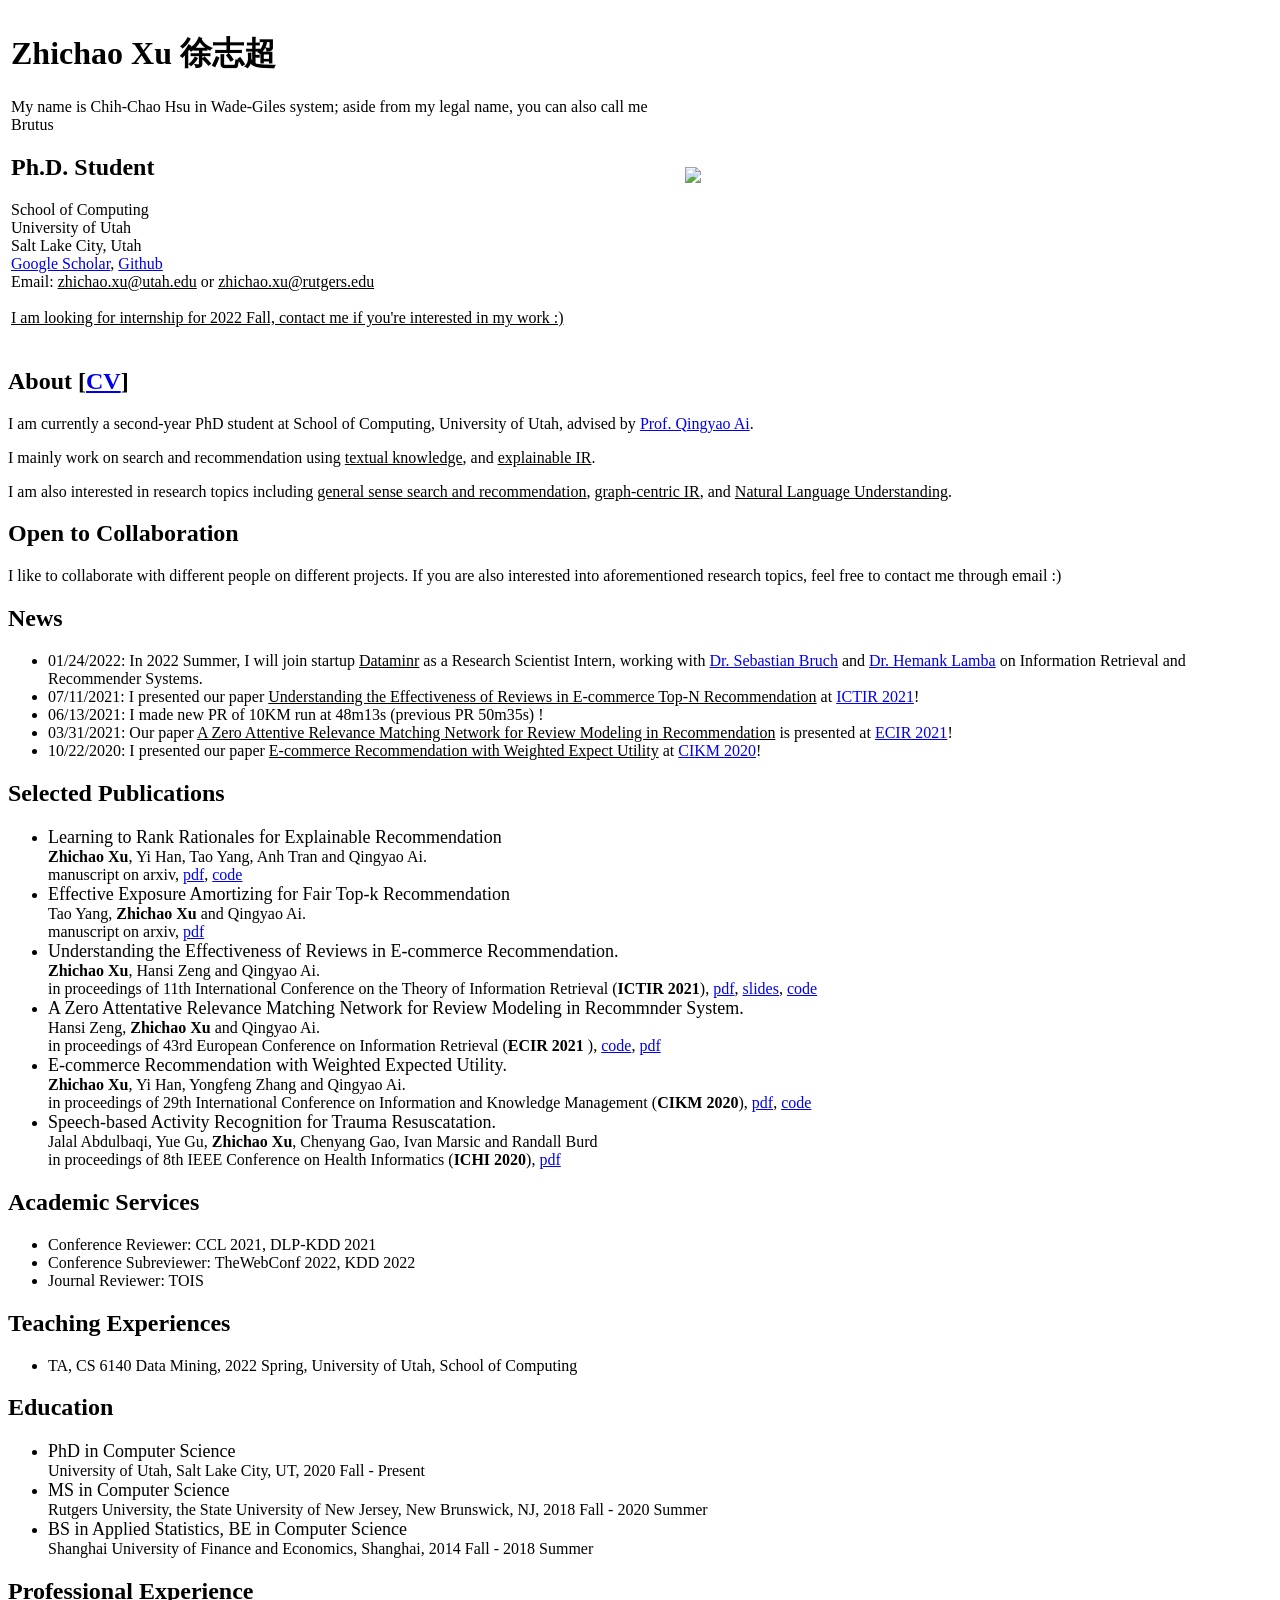
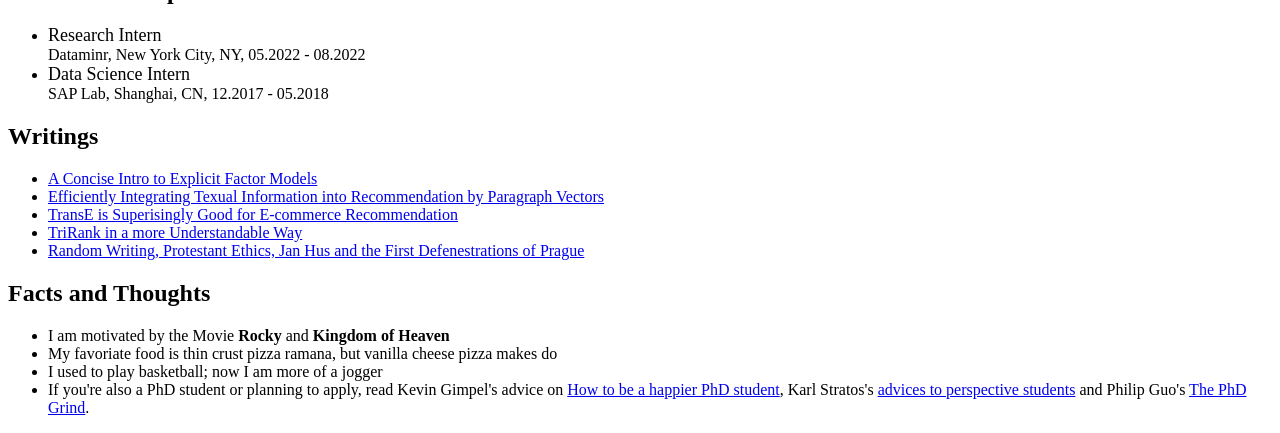
==== index.html @ b38c6ea8 "Merge branch 'zhichaoxu-utah:main' into main" ====
<!DOCTYPE html PUBLIC "-//W3C//DTD XHTML 1.1//EN"
  "http://www.w3.org/TR/xhtml11/DTD/xhtml11.dtd">
<html xmlns="http://www.w3.org/1999/xhtml" xml:lang="en">
<head>
<link rel="shortcut icon" href="myIcon.ico">
<meta http-equiv="Content-Type" content="text/html;charset=utf-8" />

<link rel="stylesheet" href="jemdoc.css" type="text/css">
<title>Zhichao Xu, University of Utah</title>
<script>
  (function(i,s,o,g,r,a,m){i['GoogleAnalyticsObject']=r;i[r]=i[r]||function(){
  (i[r].q=i[r].q||[]).push(arguments)},i[r].l=1*new Date();a=s.createElement(o),
  m=s.getElementsByTagName(o)[0];a.async=1;a.src=g;m.parentNode.insertBefore(a,m)
  })(window,document,'script','https://www.google-analytics.com/analytics.js','ga');

  ga('create', 'UA-87320911-1', 'auto');
  ga('send', 'pageview');

</script>
</head>
<body>

<table>
	<tbody>
		<tr>
			<td width="670", height="240">
				<div id="toptitle">					
					<h1>Zhichao Xu 徐志超</h1>
					<p>My name is Chih-Chao Hsu in Wade-Giles system; aside from my legal name, you can also call me Brutus</p>
				</div>
				
				<h2>Ph.D. Student</h2>
				<p>
					School of Computing 
					<br>
					University of Utah 
					<br>
					Salt Lake City, Utah
					<br>
					<a href="https://scholar.google.com/citations?hl=en&user=LmLtV_kAAAAJ&view_op=list_works&authuser=1&sortby=pubdate">Google Scholar</a>,
					<a href="https://github.com/zhichaoxu-shufe">Github</a>
					<br>
					Email: <u>zhichao.xu@utah.edu</u> or <u>zhichao.xu@rutgers.edu</u>
					<br>
					<br>
					<u>I am looking for internship for 2022 Fall, contact me if you're interested in my work :)</u>
				</p>
			</td>
			<td>
			<img src="images/Rocky.png" border="0" height="240">
			</td>
		</tr>
	<tr>
	</tr>
	</tbody>
</table>

<h2>About [<a href="zhichao_xu_cv_homepage.pdf">CV</a>]</h2>
<p> 
	I am currently a second-year PhD student at School of Computing, University of Utah, advised by <a href="http://ir.aiqingyao.org/home">Prof. Qingyao Ai</a>.
</p>
<p>
	I mainly work on search and recommendation using <u>textual knowledge</u>, and <u>explainable IR</u>.	
</p>
<p>
	I am also interested in research topics including <u>general sense search and recommendation</u>, <u>graph-centric IR</u>, and <u>Natural Language Understanding</u>.
</p>

<h2> Open to Collaboration </h2> 
<p> 
	I like to collaborate with different people on different projects. If you are also interested into aforementioned research topics, feel free to contact me through email :)
</p>

	
<h2> News </h2> 
<ul>
	<li> 01/24/2022: In 2022 Summer, I will join startup <u>Dataminr</u> as a Research Scientist Intern, working with <a href="https://scholar.google.com/citations?hl=en&user=aAWYKCcAAAAJ&view_op=list_works&sortby=pubdate">Dr. Sebastian Bruch</a> and <a href="https://scholar.google.com/citations?user=nuW3M98AAAAJ&hl=en">Dr. Hemank Lamba</a> on Information Retrieval and Recommender Systems.
	</li>
	<li> 07/11/2021: I presented our paper <u>Understanding the Effectiveness of Reviews in E-commerce Top-N Recommendation</u> at <a href="https://ictir2021.org/">ICTIR 2021</a>!
	</li>
	<li> 06/13/2021: I made new PR of 10KM run at 48m13s (previous PR 50m35s) !
	</li>
	<li> 03/31/2021: Our paper <u>A Zero Attentive Relevance Matching Network for Review Modeling in Recommendation</u> is presented at <a href="https://www.ecir2021.eu/">ECIR 2021</a>!
	</li>
	<li> 10/22/2020: I presented our paper <u>E-commerce Recommendation with Weighted Expect Utility</u> at <a href="https://cikm2020.org/">CIKM 2020</a>!
	</li>
</ul>

<h2> Selected Publications </h2> 
<ul>
	
	<li> <font face = "Georgia" size = "+1">Learning to Rank Rationales for Explainable Recommendation</font><br>

		<b>Zhichao Xu</b>, Yi Han, Tao Yang, Anh Tran and Qingyao Ai.<br>
		manuscript on arxiv,

		<a href="https://arxiv.org/pdf/2206.05368">pdf</a>, <a href="https://github.com/zhichaoxu-shufe/Semantic-Enhanced-BPER">code</a>
	</li>
	<li> <font face = "Georgia" size = "+1">Effective Exposure Amortizing for Fair Top-k Recommendation</font><br>

		Tao Yang, <b>Zhichao Xu</b> and Qingyao Ai.<br>
		manuscript on arxiv,

		<a href="https://arxiv.org/pdf/2204.03046">pdf</a>
	</li>
	<li> <font face = "Georgia" size = "+1">Understanding the Effectiveness of Reviews in E-commerce Recommendation.</font><br>

		<b>Zhichao Xu</b>, Hansi Zeng and Qingyao Ai.<br>
		in proceedings of 11th International Conference on the Theory of Information Retrieval (<b>ICTIR 2021</b>),

		<a href="https://arxiv.org/abs/2106.09665">pdf</a>,
		<a href="https://drive.google.com/file/d/1ozl6zHEdwwZziS7ttX9AENeKAaf14ACF/view?usp=sharing">slides</a>,
		<a href="https://github.com/zhichaoxu-shufe/understanding-reviews">code</a>
	</li>
	<li> <font face = "Georgia" size = "+1">A Zero Attentative Relevance Matching Network for Review Modeling in Recommnder System. </font><br>

		Hansi Zeng, <b>Zhichao Xu</b> and Qingyao Ai. <br>
		in proceedings of 43rd European Conference on Information Retrieval (<b>ECIR 2021 </b>),

		<a href="https://github.com/HansiZeng/ZARM">code</a>,
		<a href="https://arxiv.org/abs/2101.06387">pdf</a>
	</li>
	<li> <font face = "Georgia" size = "+1">E-commerce Recommendation with Weighted Expected Utility. </font><br>

		<b>Zhichao Xu</b>, Yi Han, Yongfeng Zhang and Qingyao Ai. <br>
		in proceedings of 29th International Conference on Information and Knowledge Management (<b>CIKM 2020</b>),

		<a href="https://dl.acm.org/doi/abs/10.1145/3340531.3411993">pdf</a>,
		<a href="https://github.com/zhichaoxu-shufe/E-commerce-Rec-with-WEU">code</a>
	</li>
	<li> <font face = "Georgia" size = "+1">Speech-based Activity Recognition for Trauma Resuscatation.</font><br>

		Jalal Abdulbaqi, Yue Gu, <b>Zhichao Xu</b>, Chenyang Gao, Ivan Marsic and Randall Burd<br>
		in proceedings of 8th IEEE Conference on Health Informatics (<b>ICHI 2020</b>),

		<a href="https://ieeexplore.ieee.org/abstract/document/9374372">pdf</a>
	</li>
</ul>
	
<h2> Academic Services </h2>
<ul>
	<li> Conference Reviewer: CCL 2021, DLP-KDD 2021
	</li>
	<li> Conference Subreviewer: TheWebConf 2022, KDD 2022
	</li>
	<li> Journal Reviewer: TOIS
	</li>
</ul>
	
<h2> Teaching Experiences </h2>
<ul>
	<li> TA, CS 6140 Data Mining, 2022 Spring, University of Utah, School of Computing
	</li>
</ul>


<h2> Education </h2>
<ul>
	<li> <font face="Georgia" size="+1">PhD in Computer Science</font><br> 
		University of Utah, Salt Lake City, UT, 2020 Fall - Present
	</li>
	<li> <font face="Georgia" size="+1">MS in Computer Science</font><br>
		Rutgers University, the State University of New Jersey, New Brunswick, NJ, 2018 Fall - 2020 Summer
	</li>
	<li> <font face="Georgia" size="+1">BS in Applied Statistics, BE in Computer Science</font><br>
		Shanghai University of Finance and Economics, Shanghai, 2014 Fall - 2018 Summer
	</li>
</ul>

<h2> Professional Experience </h2>
<ul>
	<li> <font face="Georgia" size="+1">Research Intern</font><br> 
		Dataminr, New York City, NY, 05.2022 - 08.2022
	</li>
	<li> <font face="Georgia" size="+1">Data Science Intern</font><br>
		SAP Lab, Shanghai, CN, 12.2017 - 05.2018
	</li>
</ul>
	
<h2> Writings </h2>
<ul>
	<li> <a href="https://drive.google.com/file/d/16vuwj6nqhdZL_20WUq_kqKdzdZYjsht3/view?usp=sharing">A Concise Intro to Explicit Factor Models</a>
	</li>
	<li> <a href="https://drive.google.com/file/d/1DrS0gajN26NDdY1848lvbG5WqQ-GRHMM/view?usp=sharing">Efficiently Integrating Texual Information into Recommendation by Paragraph Vectors</a>
	</li>
	<li> <a href="https://drive.google.com/file/d/1PBr1qONUiPK_YTCZgQYl-dJdDLxAdyII/view?usp=sharing">TransE is Superisingly Good for E-commerce Recommendation</a>
	</li>
	<li> <a href="https://drive.google.com/file/d/1na8M5XKB8Eqh3_lWRy3IFYZZqIx6TCVs/view?usp=sharing">TriRank in a more Understandable Way</a>
	</li>
	<li> <a href="https://drive.google.com/file/d/1eMzhZ8K7l2jRC_zYJu3dSK6OIHD3osiO/view?usp=sharing">Random Writing, Protestant Ethics, Jan Hus and the First Defenestrations of Prague</a>
	</li>
</ul>

<h2> Facts and Thoughts </h2>
<ul>
	<li> I am motivated by the Movie <b>Rocky</b> and <b>Kingdom of Heaven</b>
	</li>
	<li> My favoriate food is thin crust pizza ramana, but vanilla cheese pizza makes do
	</li>
	<li> I used to play basketball; now I am more of a jogger
	</li>
	<li> If you're also a PhD student or planning to apply, read Kevin Gimpel's advice on <a href="https://home.ttic.edu/~kgimpel/etc/phd-advice.pdf">How to be a happier PhD student</a>, Karl Stratos's <a href="http://karlstratos.com/#student">advices to perspective students</a> and Philip Guo's <a href="https://www.scholat.com/teamwork/teamworkdownloadscholar.html?id=4924&teamId=1158">The PhD Grind</a>.
</ul>


<p><center>
	<div id="clustrmaps-widget" style="width:30%">
		<script type="text/javascript" id="clustrmaps" src="//clustrmaps.com/map_v2.js?d=2pfFYFQyuD56AVtvFpUzIDqj9STNfO0JtDQ7USXqIRo&cl=ffffff&w=a"></script>

</div>  

<div id="footer">
	<div id="footer-text"></div>
</div>

</center></p>
</body></html>
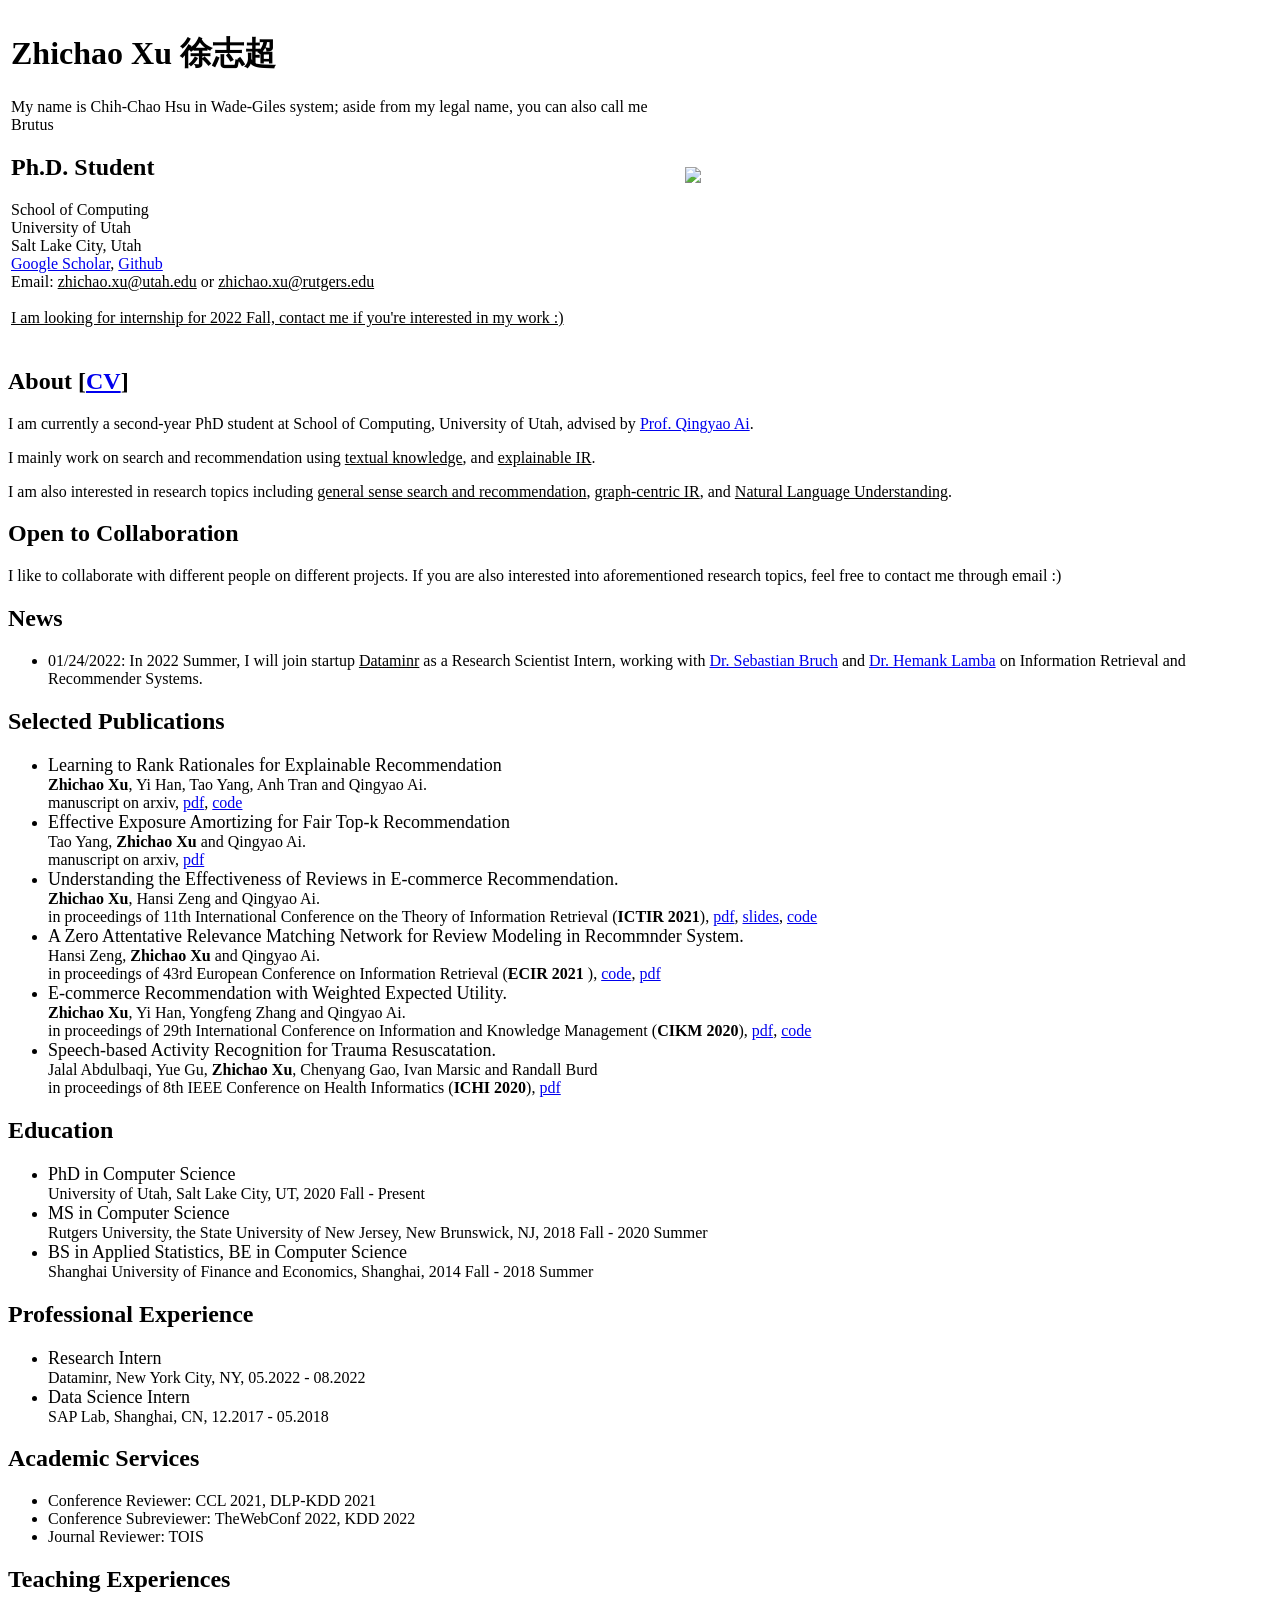
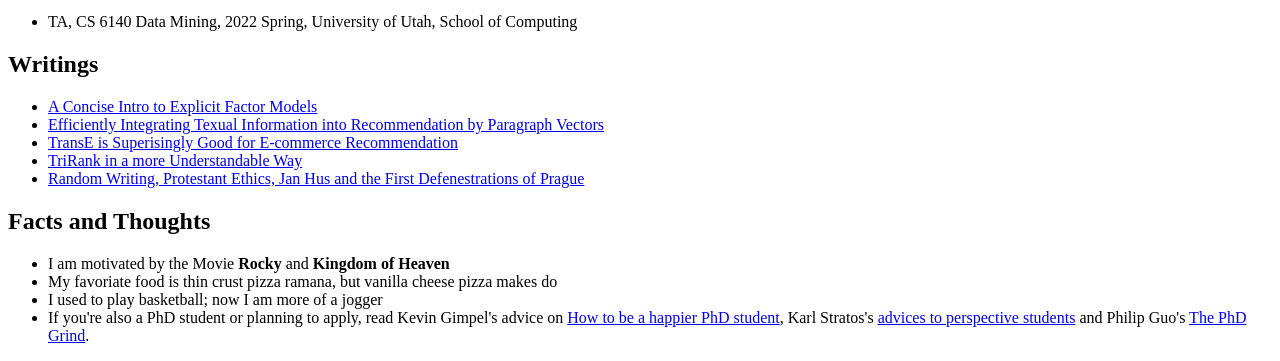
==== commit 7fde8a8b: "Merge branch 'zhichaoxu-utah:main' into main" ====
--- a/index.html
+++ b/index.html
@@ -76,14 +76,16 @@
 <ul>
 	<li> 01/24/2022: In 2022 Summer, I will join startup <u>Dataminr</u> as a Research Scientist Intern, working with <a href="https://scholar.google.com/citations?hl=en&user=aAWYKCcAAAAJ&view_op=list_works&sortby=pubdate">Dr. Sebastian Bruch</a> and <a href="https://scholar.google.com/citations?user=nuW3M98AAAAJ&hl=en">Dr. Hemank Lamba</a> on Information Retrieval and Recommender Systems.
 	</li>
-	<li> 07/11/2021: I presented our paper <u>Understanding the Effectiveness of Reviews in E-commerce Top-N Recommendation</u> at <a href="https://ictir2021.org/">ICTIR 2021</a>!
+
+<!-- 	<li> 07/11/2021: I presented our paper <u>Understanding the Effectiveness of Reviews in E-commerce Top-N Recommendation</u> at <a href="https://ictir2021.org/">ICTIR 2021</a>!
 	</li>
 	<li> 06/13/2021: I made new PR of 10KM run at 48m13s (previous PR 50m35s) !
 	</li>
 	<li> 03/31/2021: Our paper <u>A Zero Attentive Relevance Matching Network for Review Modeling in Recommendation</u> is presented at <a href="https://www.ecir2021.eu/">ECIR 2021</a>!
 	</li>
 	<li> 10/22/2020: I presented our paper <u>E-commerce Recommendation with Weighted Expect Utility</u> at <a href="https://cikm2020.org/">CIKM 2020</a>!
-	</li>
+	</li> -->
+
 </ul>
 
 <h2> Selected Publications </h2> 
@@ -136,23 +138,6 @@
 		<a href="https://ieeexplore.ieee.org/abstract/document/9374372">pdf</a>
 	</li>
 </ul>
-	
-<h2> Academic Services </h2>
-<ul>
-	<li> Conference Reviewer: CCL 2021, DLP-KDD 2021
-	</li>
-	<li> Conference Subreviewer: TheWebConf 2022, KDD 2022
-	</li>
-	<li> Journal Reviewer: TOIS
-	</li>
-</ul>
-	
-<h2> Teaching Experiences </h2>
-<ul>
-	<li> TA, CS 6140 Data Mining, 2022 Spring, University of Utah, School of Computing
-	</li>
-</ul>
-
 
 <h2> Education </h2>
 <ul>
@@ -174,6 +159,22 @@
 	</li>
 	<li> <font face="Georgia" size="+1">Data Science Intern</font><br>
 		SAP Lab, Shanghai, CN, 12.2017 - 05.2018
+	</li>
+</ul>
+	
+<h2> Academic Services </h2>
+<ul>
+	<li> Conference Reviewer: CCL 2021, DLP-KDD 2021
+	</li>
+	<li> Conference Subreviewer: TheWebConf 2022, KDD 2022
+	</li>
+	<li> Journal Reviewer: TOIS
+	</li>
+</ul>
+	
+<h2> Teaching Experiences </h2>
+<ul>
+	<li> TA, CS 6140 Data Mining, 2022 Spring, University of Utah, School of Computing
 	</li>
 </ul>
 	
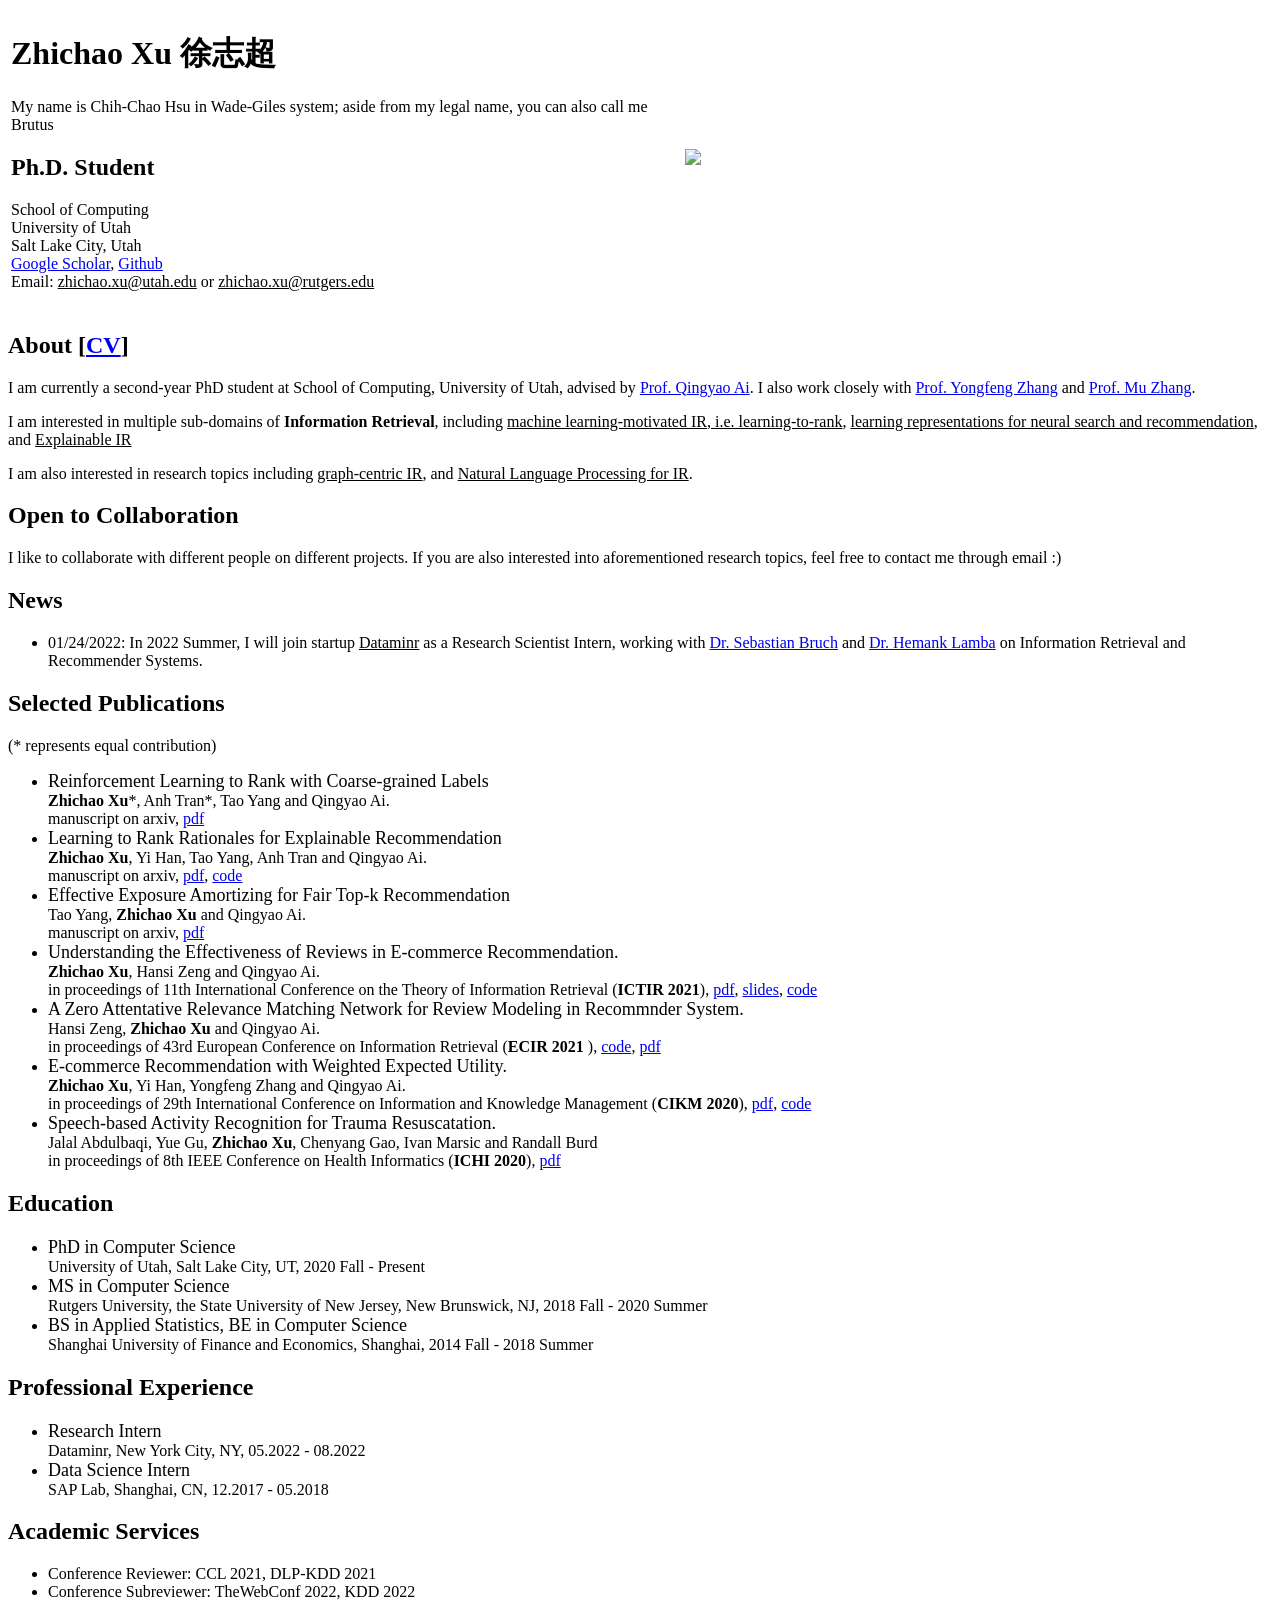
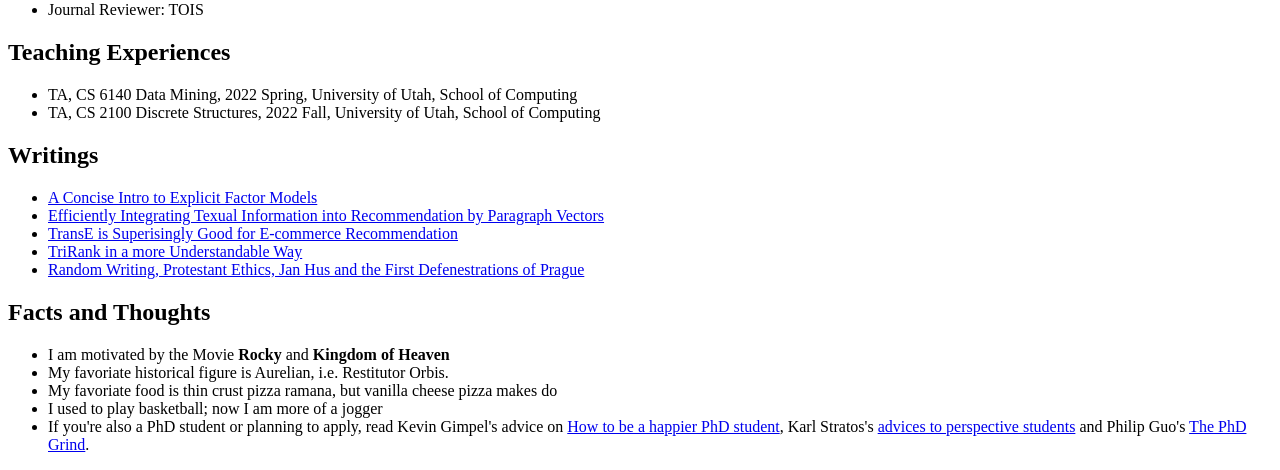
==== commit 1e852d5f: "Merge branch 'zhichaoxu-utah:main' into main" ====
--- a/index.html
+++ b/index.html
@@ -42,8 +42,10 @@
 					<br>
 					Email: <u>zhichao.xu@utah.edu</u> or <u>zhichao.xu@rutgers.edu</u>
 					<br>
+					<!--
 					<br>
 					<u>I am looking for internship for 2022 Fall, contact me if you're interested in my work :)</u>
+					-->
 				</p>
 			</td>
 			<td>
@@ -58,12 +60,15 @@
 <h2>About [<a href="zhichao_xu_cv_homepage.pdf">CV</a>]</h2>
 <p> 
 	I am currently a second-year PhD student at School of Computing, University of Utah, advised by <a href="http://ir.aiqingyao.org/home">Prof. Qingyao Ai</a>.
+	I also work closely with <a href="http://yongfeng.me/">Prof. Yongfeng Zhang</a> and <a href="https://sites.google.com/site/muzhang82/">Prof. Mu Zhang</a>.
+	<!-- <a href="https://www.anamarasovic.com/">Prof. Ana Marasović</a>
+	-->
 </p>
 <p>
-	I mainly work on search and recommendation using <u>textual knowledge</u>, and <u>explainable IR</u>.	
+	I am interested in multiple sub-domains of <b>Information Retrieval</b>, including <u>machine learning-motivated IR, i.e. learning-to-rank</u>, <u>learning representations for neural search and recommendation</u>, and <u>Explainable IR</u>	
 </p>
 <p>
-	I am also interested in research topics including <u>general sense search and recommendation</u>, <u>graph-centric IR</u>, and <u>Natural Language Understanding</u>.
+	I am also interested in research topics including <u>graph-centric IR</u>, and <u>Natural Language Processing for IR</u>.
 </p>
 
 <h2> Open to Collaboration </h2> 
@@ -89,20 +94,25 @@
 </ul>
 
 <h2> Selected Publications </h2> 
-<ul>
-	
+<p>(* represents equal contribution)</p>
+<ul>
+	<li> <font face = "Georgia" size = "+1">Reinforcement Learning to Rank with Coarse-grained Labels</font><br>
+
+		<b>Zhichao Xu</b>*, Anh Tran*, Tao Yang and Qingyao Ai.<br>
+		
+		manuscript on arxiv, 
+		<a href="https://arxiv.org/pdf/2208.07563.pdf">pdf</a>
+	</li>
 	<li> <font face = "Georgia" size = "+1">Learning to Rank Rationales for Explainable Recommendation</font><br>
 
 		<b>Zhichao Xu</b>, Yi Han, Tao Yang, Anh Tran and Qingyao Ai.<br>
 		manuscript on arxiv,
-
 		<a href="https://arxiv.org/pdf/2206.05368">pdf</a>, <a href="https://github.com/zhichaoxu-shufe/Semantic-Enhanced-BPER">code</a>
 	</li>
 	<li> <font face = "Georgia" size = "+1">Effective Exposure Amortizing for Fair Top-k Recommendation</font><br>
 
 		Tao Yang, <b>Zhichao Xu</b> and Qingyao Ai.<br>
 		manuscript on arxiv,
-
 		<a href="https://arxiv.org/pdf/2204.03046">pdf</a>
 	</li>
 	<li> <font face = "Georgia" size = "+1">Understanding the Effectiveness of Reviews in E-commerce Recommendation.</font><br>
@@ -176,6 +186,9 @@
 <ul>
 	<li> TA, CS 6140 Data Mining, 2022 Spring, University of Utah, School of Computing
 	</li>
+	<li> TA, CS 2100 Discrete Structures, 2022 Fall, University of Utah, School of Computing
+	</li>
+
 </ul>
 	
 <h2> Writings </h2>
@@ -195,6 +208,8 @@
 <h2> Facts and Thoughts </h2>
 <ul>
 	<li> I am motivated by the Movie <b>Rocky</b> and <b>Kingdom of Heaven</b>
+	</li>
+	<li> My favoriate historical figure is Aurelian, i.e. Restitutor Orbis.
 	</li>
 	<li> My favoriate food is thin crust pizza ramana, but vanilla cheese pizza makes do
 	</li>
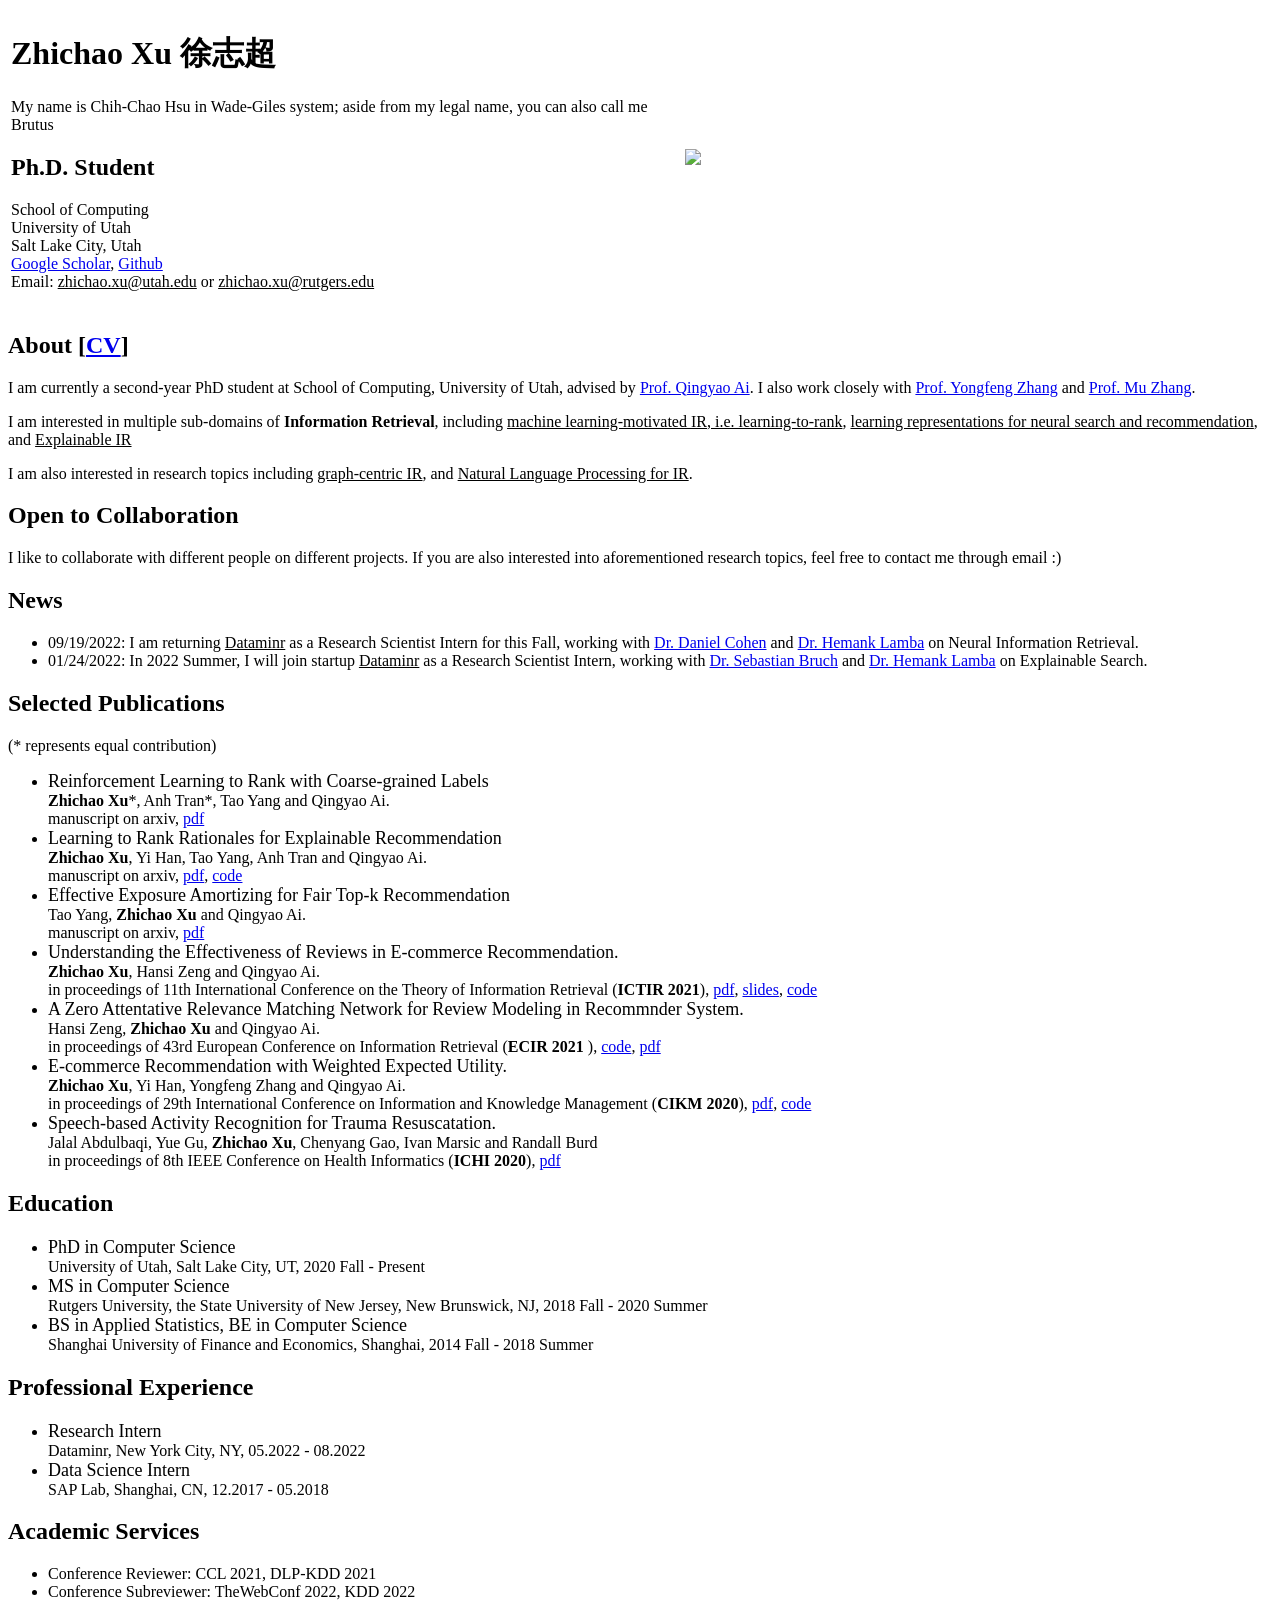
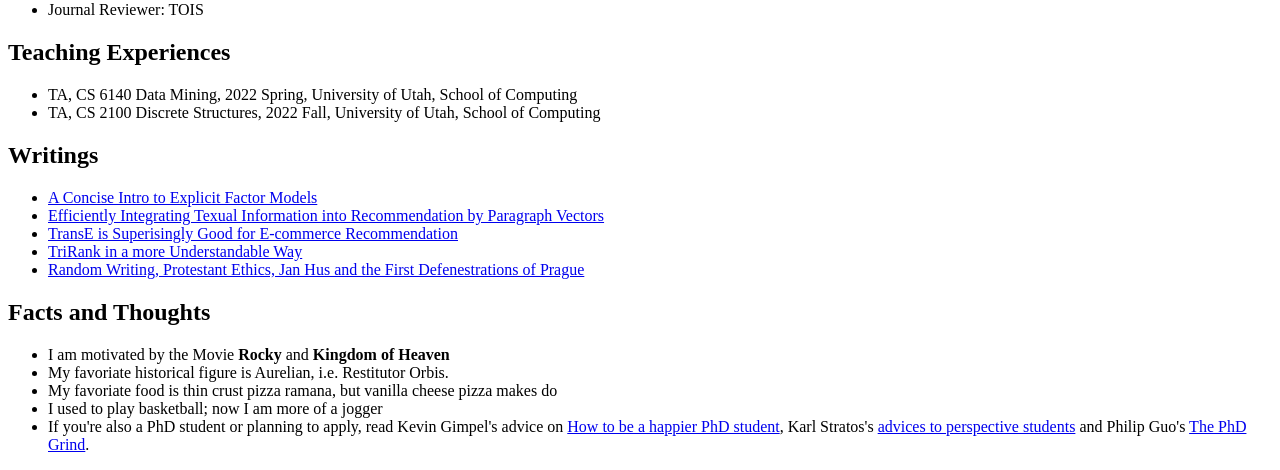
==== commit 006a1488: "Merge branch 'zhichaoxu-utah:main' into main" ====
--- a/index.html
+++ b/index.html
@@ -79,7 +79,9 @@
 	
 <h2> News </h2> 
 <ul>
-	<li> 01/24/2022: In 2022 Summer, I will join startup <u>Dataminr</u> as a Research Scientist Intern, working with <a href="https://scholar.google.com/citations?hl=en&user=aAWYKCcAAAAJ&view_op=list_works&sortby=pubdate">Dr. Sebastian Bruch</a> and <a href="https://scholar.google.com/citations?user=nuW3M98AAAAJ&hl=en">Dr. Hemank Lamba</a> on Information Retrieval and Recommender Systems.
+	<li> 09/19/2022: I am returning <u>Dataminr</u> as a Research Scientist Intern for this Fall, working with <a href="https://scholar.google.com/citations?hl=en&user=BGSFslUAAAAJ&view_op=list_works&sortby=pubdate">Dr. Daniel Cohen</a> and <a href="https://scholar.google.com/citations?user=nuW3M98AAAAJ&hl=en">Dr. Hemank Lamba</a> on Neural Information Retrieval.
+	</li>
+	<li> 01/24/2022: In 2022 Summer, I will join startup <u>Dataminr</u> as a Research Scientist Intern, working with <a href="https://scholar.google.com/citations?hl=en&user=aAWYKCcAAAAJ&view_op=list_works&sortby=pubdate">Dr. Sebastian Bruch</a> and <a href="https://scholar.google.com/citations?user=nuW3M98AAAAJ&hl=en">Dr. Hemank Lamba</a> on Explainable Search.
 	</li>
 
 <!-- 	<li> 07/11/2021: I presented our paper <u>Understanding the Effectiveness of Reviews in E-commerce Top-N Recommendation</u> at <a href="https://ictir2021.org/">ICTIR 2021</a>!
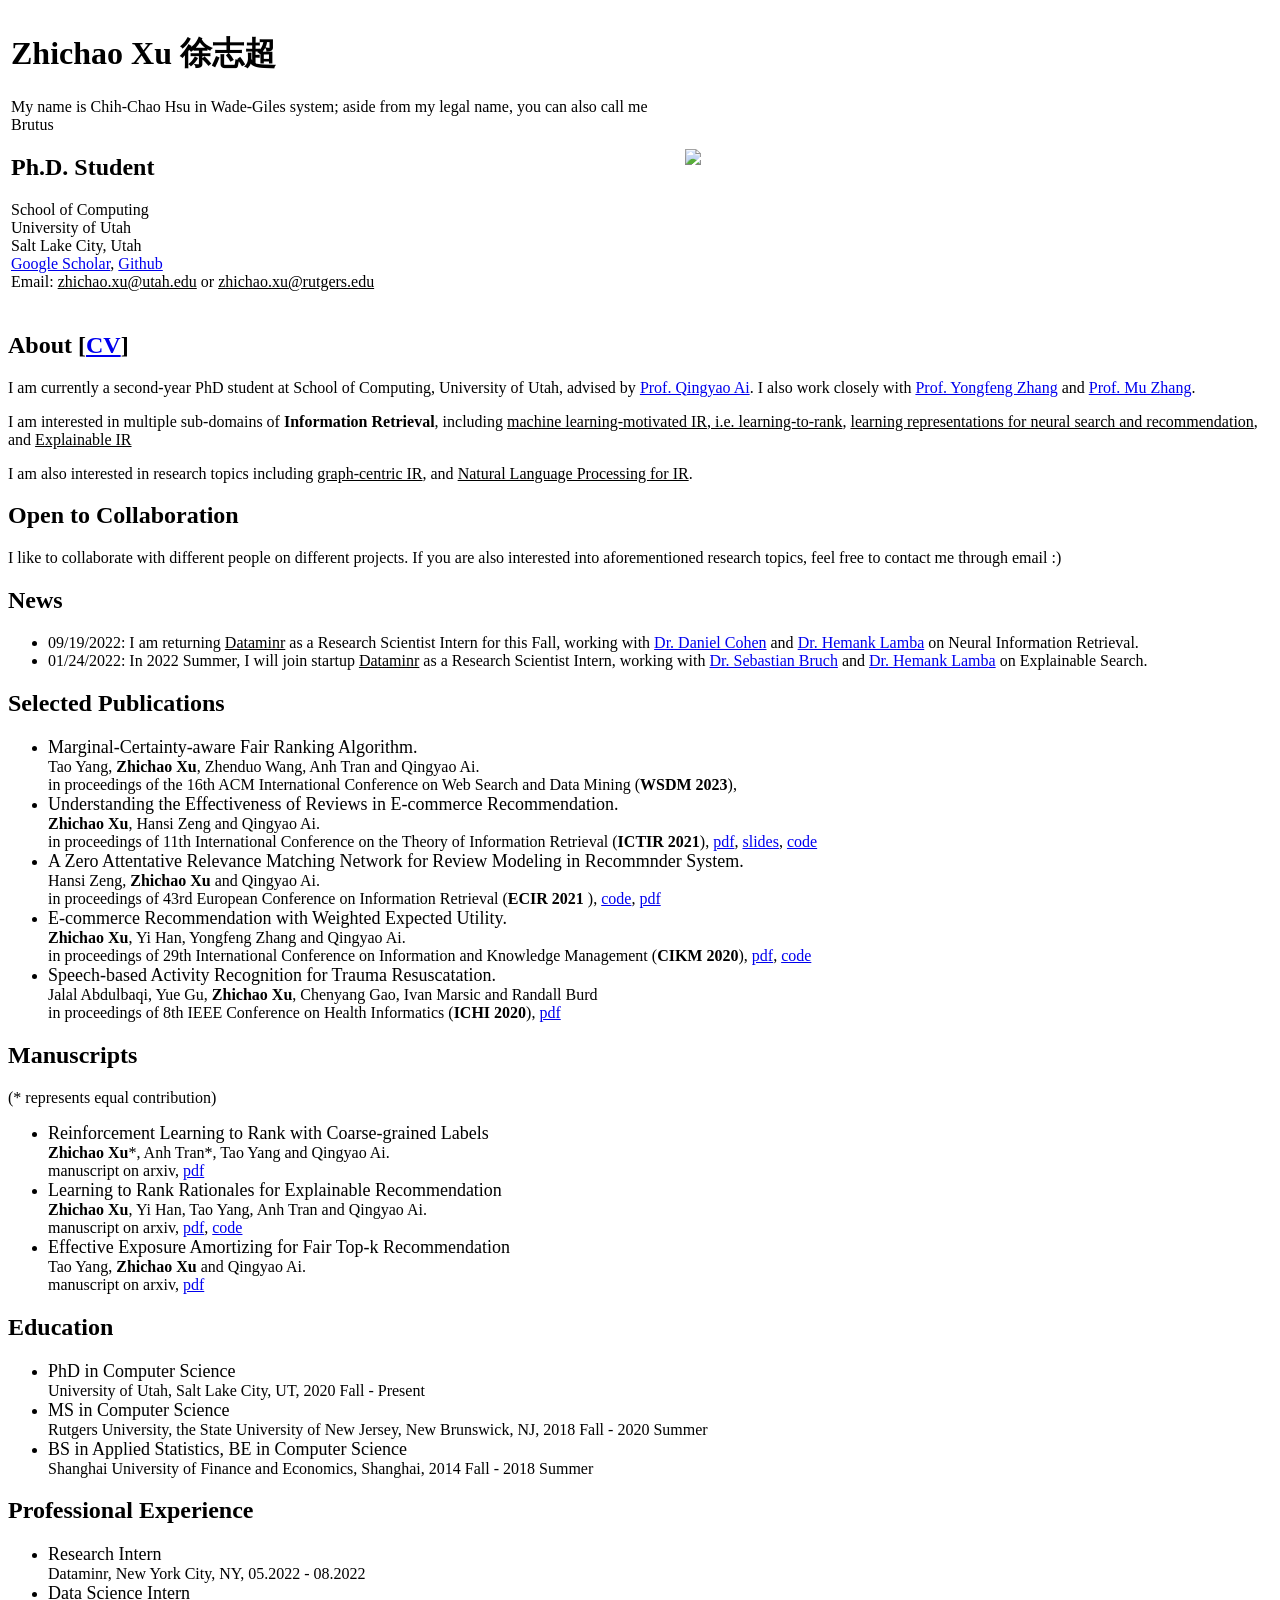
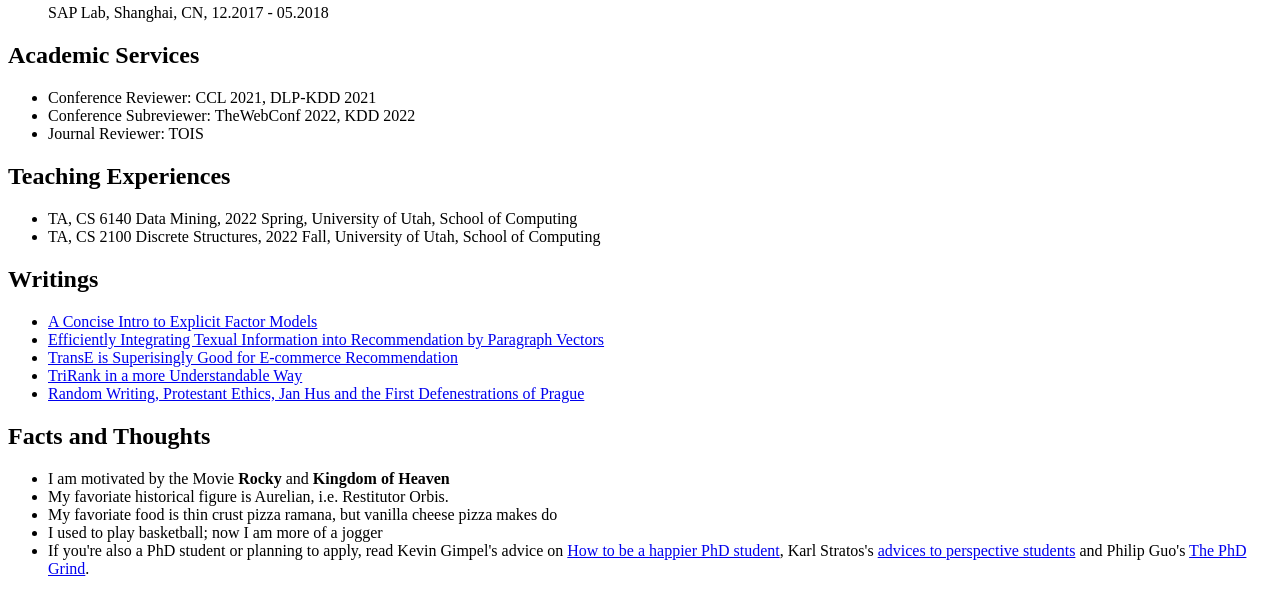
==== commit e6c03336: "Merge branch 'zhichaoxu-utah:main' into main" ====
--- a/index.html
+++ b/index.html
@@ -94,8 +94,51 @@
 	</li> -->
 
 </ul>
-
-<h2> Selected Publications </h2> 
+	
+<h2> Selected Publications </h2>
+<!-- <p>(* represents equal contribution)</p> -->
+<ul>
+	<li> <font face = "Georgia" size = "+1">Marginal-Certainty-aware Fair Ranking Algorithm.</font><br>
+
+		Tao Yang, <b>Zhichao Xu</b>, Zhenduo Wang, Anh Tran and Qingyao Ai.<br>
+		in proceedings of the 16th ACM International Conference on Web Search and Data Mining (<b>WSDM 2023</b>),
+
+	</li>
+	<li> <font face = "Georgia" size = "+1">Understanding the Effectiveness of Reviews in E-commerce Recommendation.</font><br>
+
+		<b>Zhichao Xu</b>, Hansi Zeng and Qingyao Ai.<br>
+		in proceedings of 11th International Conference on the Theory of Information Retrieval (<b>ICTIR 2021</b>),
+
+		<a href="https://arxiv.org/abs/2106.09665">pdf</a>,
+		<a href="https://drive.google.com/file/d/1ozl6zHEdwwZziS7ttX9AENeKAaf14ACF/view?usp=sharing">slides</a>,
+		<a href="https://github.com/zhichaoxu-shufe/understanding-reviews">code</a>
+	</li>
+	<li> <font face = "Georgia" size = "+1">A Zero Attentative Relevance Matching Network for Review Modeling in Recommnder System. </font><br>
+
+		Hansi Zeng, <b>Zhichao Xu</b> and Qingyao Ai. <br>
+		in proceedings of 43rd European Conference on Information Retrieval (<b>ECIR 2021 </b>),
+
+		<a href="https://github.com/HansiZeng/ZARM">code</a>,
+		<a href="https://arxiv.org/abs/2101.06387">pdf</a>
+	</li>
+	<li> <font face = "Georgia" size = "+1">E-commerce Recommendation with Weighted Expected Utility. </font><br>
+
+		<b>Zhichao Xu</b>, Yi Han, Yongfeng Zhang and Qingyao Ai. <br>
+		in proceedings of 29th International Conference on Information and Knowledge Management (<b>CIKM 2020</b>),
+
+		<a href="https://dl.acm.org/doi/abs/10.1145/3340531.3411993">pdf</a>,
+		<a href="https://github.com/zhichaoxu-shufe/E-commerce-Rec-with-WEU">code</a>
+	</li>
+	<li> <font face = "Georgia" size = "+1">Speech-based Activity Recognition for Trauma Resuscatation.</font><br>
+
+		Jalal Abdulbaqi, Yue Gu, <b>Zhichao Xu</b>, Chenyang Gao, Ivan Marsic and Randall Burd<br>
+		in proceedings of 8th IEEE Conference on Health Informatics (<b>ICHI 2020</b>),
+
+		<a href="https://ieeexplore.ieee.org/abstract/document/9374372">pdf</a>
+	</li>
+</ul>
+
+<h2> Manuscripts </h2> 
 <p>(* represents equal contribution)</p>
 <ul>
 	<li> <font face = "Georgia" size = "+1">Reinforcement Learning to Rank with Coarse-grained Labels</font><br>
@@ -117,39 +160,7 @@
 		manuscript on arxiv,
 		<a href="https://arxiv.org/pdf/2204.03046">pdf</a>
 	</li>
-	<li> <font face = "Georgia" size = "+1">Understanding the Effectiveness of Reviews in E-commerce Recommendation.</font><br>
-
-		<b>Zhichao Xu</b>, Hansi Zeng and Qingyao Ai.<br>
-		in proceedings of 11th International Conference on the Theory of Information Retrieval (<b>ICTIR 2021</b>),
-
-		<a href="https://arxiv.org/abs/2106.09665">pdf</a>,
-		<a href="https://drive.google.com/file/d/1ozl6zHEdwwZziS7ttX9AENeKAaf14ACF/view?usp=sharing">slides</a>,
-		<a href="https://github.com/zhichaoxu-shufe/understanding-reviews">code</a>
-	</li>
-	<li> <font face = "Georgia" size = "+1">A Zero Attentative Relevance Matching Network for Review Modeling in Recommnder System. </font><br>
-
-		Hansi Zeng, <b>Zhichao Xu</b> and Qingyao Ai. <br>
-		in proceedings of 43rd European Conference on Information Retrieval (<b>ECIR 2021 </b>),
-
-		<a href="https://github.com/HansiZeng/ZARM">code</a>,
-		<a href="https://arxiv.org/abs/2101.06387">pdf</a>
-	</li>
-	<li> <font face = "Georgia" size = "+1">E-commerce Recommendation with Weighted Expected Utility. </font><br>
-
-		<b>Zhichao Xu</b>, Yi Han, Yongfeng Zhang and Qingyao Ai. <br>
-		in proceedings of 29th International Conference on Information and Knowledge Management (<b>CIKM 2020</b>),
-
-		<a href="https://dl.acm.org/doi/abs/10.1145/3340531.3411993">pdf</a>,
-		<a href="https://github.com/zhichaoxu-shufe/E-commerce-Rec-with-WEU">code</a>
-	</li>
-	<li> <font face = "Georgia" size = "+1">Speech-based Activity Recognition for Trauma Resuscatation.</font><br>
-
-		Jalal Abdulbaqi, Yue Gu, <b>Zhichao Xu</b>, Chenyang Gao, Ivan Marsic and Randall Burd<br>
-		in proceedings of 8th IEEE Conference on Health Informatics (<b>ICHI 2020</b>),
-
-		<a href="https://ieeexplore.ieee.org/abstract/document/9374372">pdf</a>
-	</li>
-</ul>
+</ul>	
 
 <h2> Education </h2>
 <ul>
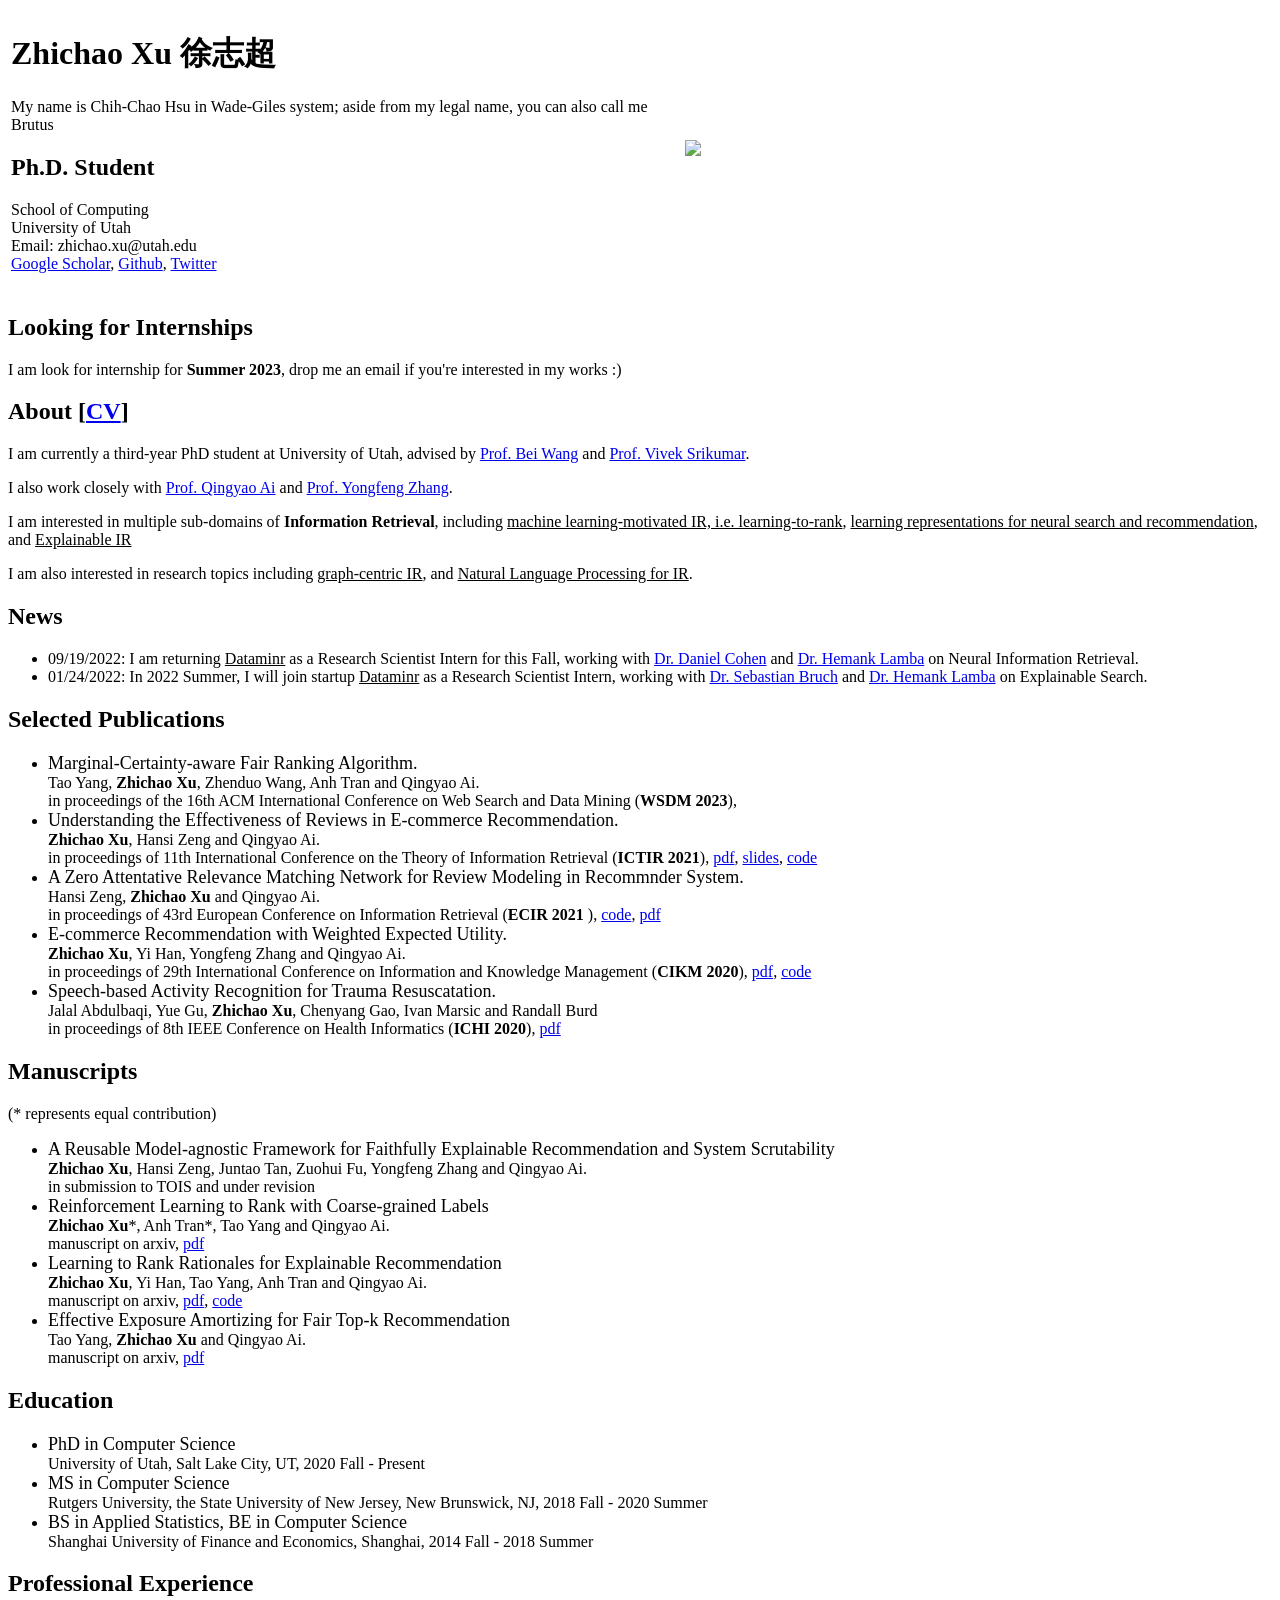
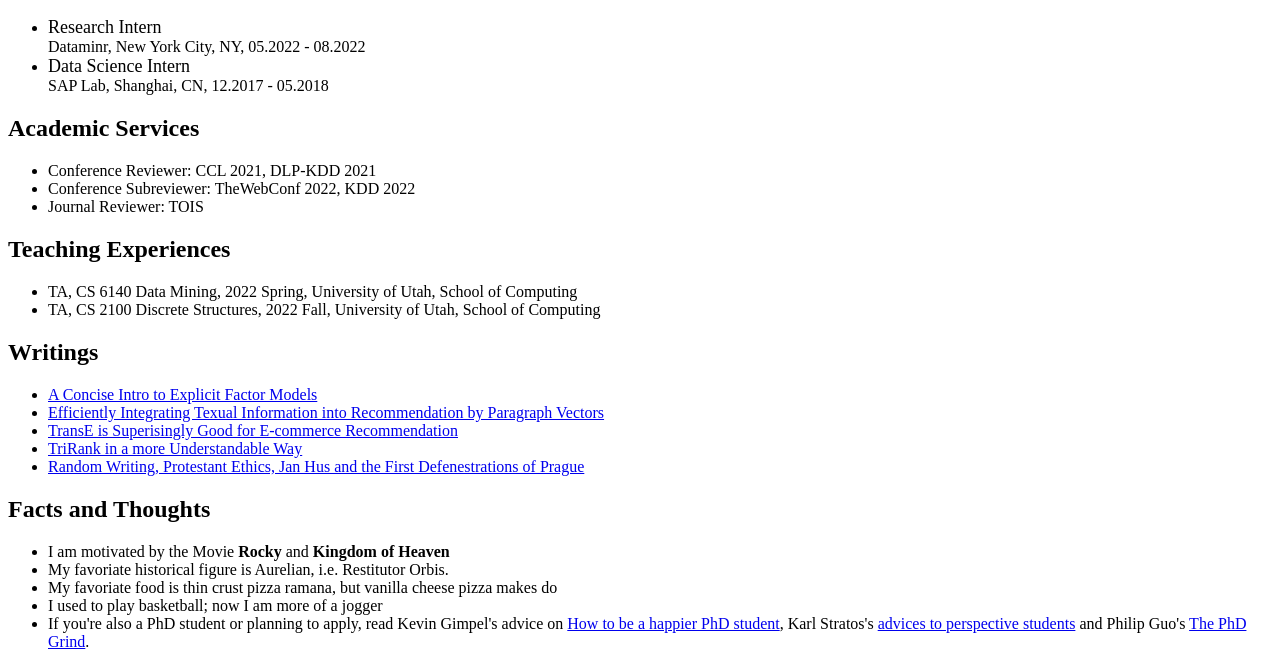
==== commit 71d2940d: "Merge branch 'zhichaoxu-utah:main' into main" ====
--- a/index.html
+++ b/index.html
@@ -35,17 +35,11 @@
 					<br>
 					University of Utah 
 					<br>
-					Salt Lake City, Utah
+					Email: zhichao.xu@utah.edu
 					<br>
 					<a href="https://scholar.google.com/citations?hl=en&user=LmLtV_kAAAAJ&view_op=list_works&authuser=1&sortby=pubdate">Google Scholar</a>,
-					<a href="https://github.com/zhichaoxu-shufe">Github</a>
-					<br>
-					Email: <u>zhichao.xu@utah.edu</u> or <u>zhichao.xu@rutgers.edu</u>
-					<br>
-					<!--
-					<br>
-					<u>I am looking for internship for 2022 Fall, contact me if you're interested in my work :)</u>
-					-->
+					<a href="https://github.com/zhichaoxu-shufe">Github</a>,
+					<a href="https://twitter.com/zhichao_xu_slc">Twitter</a>
 				</p>
 			</td>
 			<td>
@@ -57,12 +51,21 @@
 	</tbody>
 </table>
 
+<h2> Looking for Internships </h2> 
+<p> 
+	I am look for internship for <b>Summer 2023</b>, drop me an email if you're interested in my works :)
+</p>
+	
+	
 <h2>About [<a href="zhichao_xu_cv_homepage.pdf">CV</a>]</h2>
 <p> 
-	I am currently a second-year PhD student at School of Computing, University of Utah, advised by <a href="http://ir.aiqingyao.org/home">Prof. Qingyao Ai</a>.
-	I also work closely with <a href="http://yongfeng.me/">Prof. Yongfeng Zhang</a> and <a href="https://sites.google.com/site/muzhang82/">Prof. Mu Zhang</a>.
-	<!-- <a href="https://www.anamarasovic.com/">Prof. Ana Marasović</a>
-	-->
+	I am currently a third-year PhD student at University of Utah, advised by 
+	<a href="https://scholar.google.com/citations?user=Tt0eBesAAAAJ&hl=en">Prof. Bei Wang</a> 
+	and <a href="https://scholar.google.com/citations?user=TsTUfOIAAAAJ&hl=en">Prof. Vivek Srikumar</a>.
+</p>
+<p>
+	I also work closely with <a href="http://ir.aiqingyao.org/home">Prof. Qingyao Ai</a> and
+	<a href="http://yongfeng.me/">Prof. Yongfeng Zhang</a>.
 </p>
 <p>
 	I am interested in multiple sub-domains of <b>Information Retrieval</b>, including <u>machine learning-motivated IR, i.e. learning-to-rank</u>, <u>learning representations for neural search and recommendation</u>, and <u>Explainable IR</u>	
@@ -71,10 +74,7 @@
 	I am also interested in research topics including <u>graph-centric IR</u>, and <u>Natural Language Processing for IR</u>.
 </p>
 
-<h2> Open to Collaboration </h2> 
-<p> 
-	I like to collaborate with different people on different projects. If you are also interested into aforementioned research topics, feel free to contact me through email :)
-</p>
+
 
 	
 <h2> News </h2> 
@@ -141,6 +141,11 @@
 <h2> Manuscripts </h2> 
 <p>(* represents equal contribution)</p>
 <ul>
+	<li> <font face = "Georgia" size = "+1">A Reusable Model-agnostic Framework for Faithfully Explainable Recommendation and System Scrutability</font><br>
+
+		<b>Zhichao Xu</b>, Hansi Zeng, Juntao Tan, Zuohui Fu, Yongfeng Zhang and Qingyao Ai.<br>
+		in submission to TOIS and under revision
+	</li>
 	<li> <font face = "Georgia" size = "+1">Reinforcement Learning to Rank with Coarse-grained Labels</font><br>
 
 		<b>Zhichao Xu</b>*, Anh Tran*, Tao Yang and Qingyao Ai.<br>
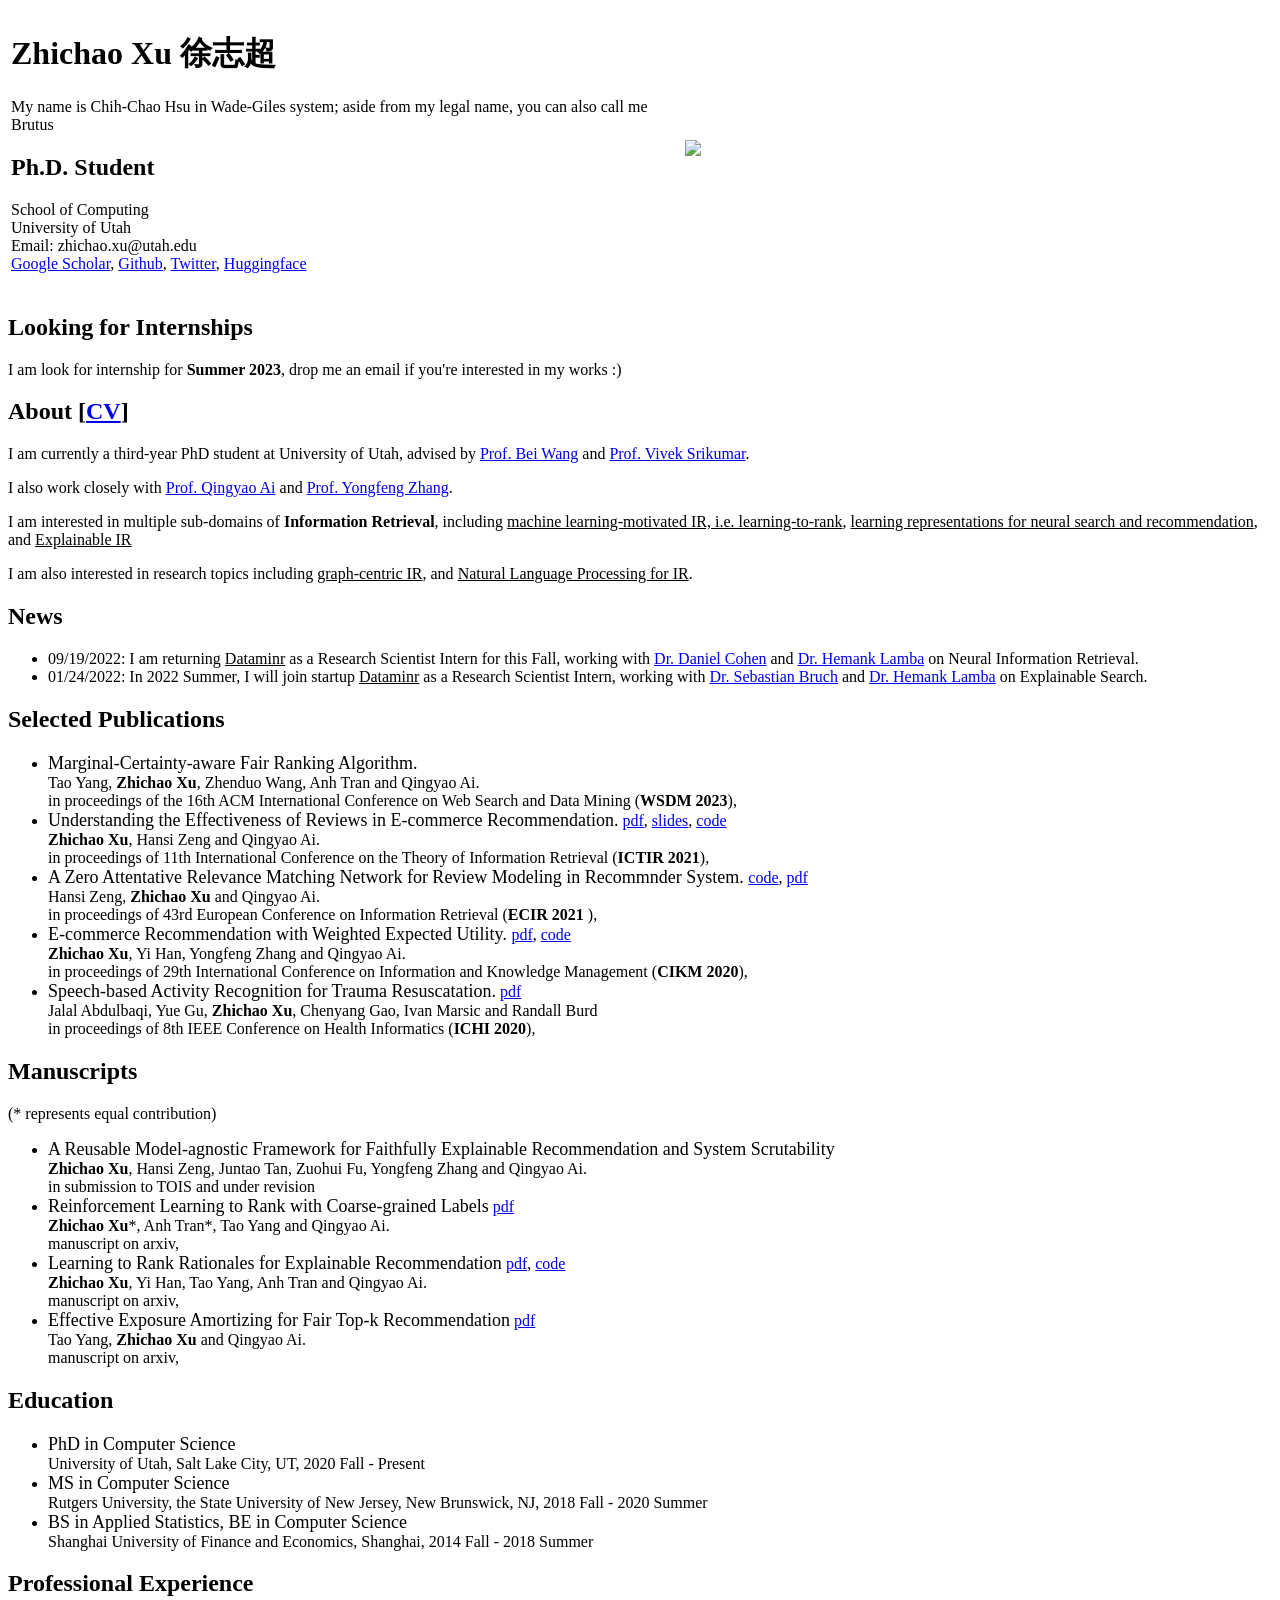
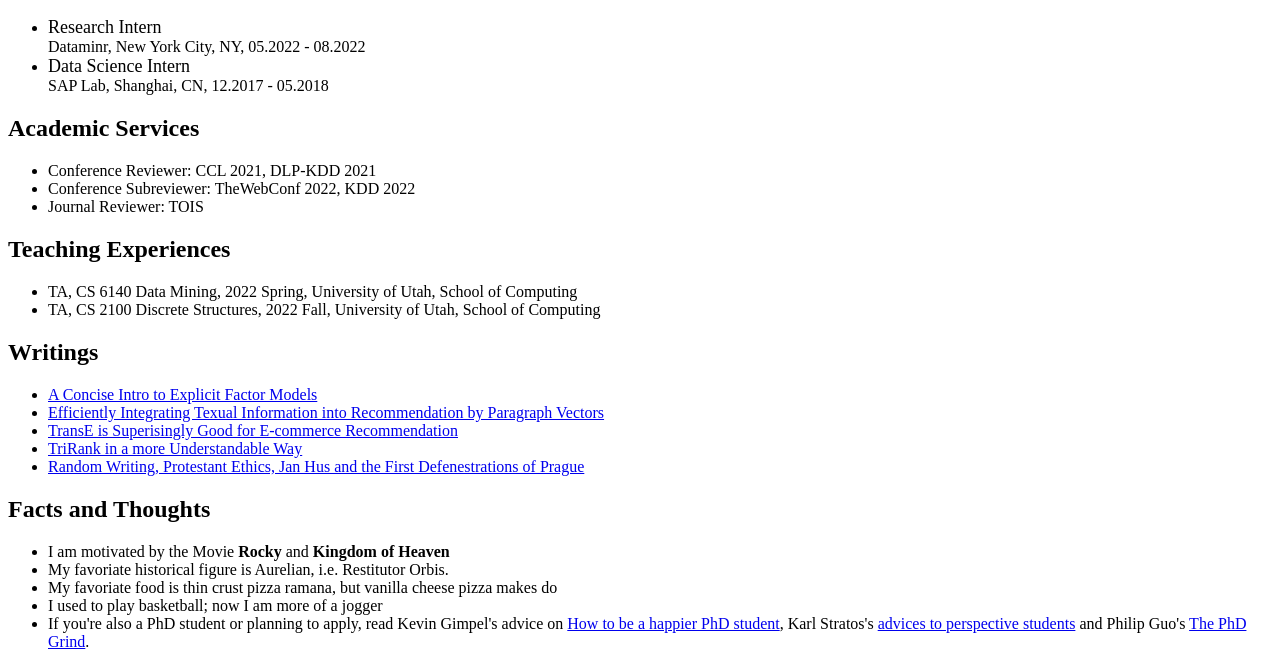
==== commit a33c8299: "Merge branch 'zhichaoxu-utah:main' into main" ====
--- a/index.html
+++ b/index.html
@@ -39,7 +39,8 @@
 					<br>
 					<a href="https://scholar.google.com/citations?hl=en&user=LmLtV_kAAAAJ&view_op=list_works&authuser=1&sortby=pubdate">Google Scholar</a>,
 					<a href="https://github.com/zhichaoxu-shufe">Github</a>,
-					<a href="https://twitter.com/zhichao_xu_slc">Twitter</a>
+					<a href="https://twitter.com/zhichao_xu_slc">Twitter</a>,
+					<a href="https://huggingface.co/brutusxu">Huggingface</a>
 				</p>
 			</td>
 			<td>
@@ -104,37 +105,40 @@
 		in proceedings of the 16th ACM International Conference on Web Search and Data Mining (<b>WSDM 2023</b>),
 
 	</li>
-	<li> <font face = "Georgia" size = "+1">Understanding the Effectiveness of Reviews in E-commerce Recommendation.</font><br>
-
-		<b>Zhichao Xu</b>, Hansi Zeng and Qingyao Ai.<br>
-		in proceedings of 11th International Conference on the Theory of Information Retrieval (<b>ICTIR 2021</b>),
-
+	<li> <font face = "Georgia" size = "+1">Understanding the Effectiveness of Reviews in E-commerce Recommendation.</font>
 		<a href="https://arxiv.org/abs/2106.09665">pdf</a>,
 		<a href="https://drive.google.com/file/d/1ozl6zHEdwwZziS7ttX9AENeKAaf14ACF/view?usp=sharing">slides</a>,
 		<a href="https://github.com/zhichaoxu-shufe/understanding-reviews">code</a>
-	</li>
-	<li> <font face = "Georgia" size = "+1">A Zero Attentative Relevance Matching Network for Review Modeling in Recommnder System. </font><br>
+		<br>
+
+		<b>Zhichao Xu</b>, Hansi Zeng and Qingyao Ai.<br>
+		in proceedings of 11th International Conference on the Theory of Information Retrieval (<b>ICTIR 2021</b>),
+	</li>
+	<li> <font face = "Georgia" size = "+1">A Zero Attentative Relevance Matching Network for Review Modeling in Recommnder System. </font>
+		<a href="https://github.com/HansiZeng/ZARM">code</a>,
+		<a href="https://arxiv.org/abs/2101.06387">pdf</a>
+		<br>
 
 		Hansi Zeng, <b>Zhichao Xu</b> and Qingyao Ai. <br>
 		in proceedings of 43rd European Conference on Information Retrieval (<b>ECIR 2021 </b>),
 
-		<a href="https://github.com/HansiZeng/ZARM">code</a>,
-		<a href="https://arxiv.org/abs/2101.06387">pdf</a>
-	</li>
-	<li> <font face = "Georgia" size = "+1">E-commerce Recommendation with Weighted Expected Utility. </font><br>
+
+	</li>
+	<li> <font face = "Georgia" size = "+1">E-commerce Recommendation with Weighted Expected Utility. </font>
+		<a href="https://dl.acm.org/doi/abs/10.1145/3340531.3411993">pdf</a>,
+		<a href="https://github.com/zhichaoxu-shufe/E-commerce-Rec-with-WEU">code</a>
+		<br>
 
 		<b>Zhichao Xu</b>, Yi Han, Yongfeng Zhang and Qingyao Ai. <br>
 		in proceedings of 29th International Conference on Information and Knowledge Management (<b>CIKM 2020</b>),
 
-		<a href="https://dl.acm.org/doi/abs/10.1145/3340531.3411993">pdf</a>,
-		<a href="https://github.com/zhichaoxu-shufe/E-commerce-Rec-with-WEU">code</a>
-	</li>
-	<li> <font face = "Georgia" size = "+1">Speech-based Activity Recognition for Trauma Resuscatation.</font><br>
+	</li>
+	<li> <font face = "Georgia" size = "+1">Speech-based Activity Recognition for Trauma Resuscatation.</font>
+		<a href="https://ieeexplore.ieee.org/abstract/document/9374372">pdf</a>
+		<br>
 
 		Jalal Abdulbaqi, Yue Gu, <b>Zhichao Xu</b>, Chenyang Gao, Ivan Marsic and Randall Burd<br>
 		in proceedings of 8th IEEE Conference on Health Informatics (<b>ICHI 2020</b>),
-
-		<a href="https://ieeexplore.ieee.org/abstract/document/9374372">pdf</a>
 	</li>
 </ul>
 
@@ -146,24 +150,25 @@
 		<b>Zhichao Xu</b>, Hansi Zeng, Juntao Tan, Zuohui Fu, Yongfeng Zhang and Qingyao Ai.<br>
 		in submission to TOIS and under revision
 	</li>
-	<li> <font face = "Georgia" size = "+1">Reinforcement Learning to Rank with Coarse-grained Labels</font><br>
+	<li> <font face = "Georgia" size = "+1">Reinforcement Learning to Rank with Coarse-grained Labels</font>
+		<a href="https://arxiv.org/pdf/2208.07563.pdf">pdf</a>
+		<br>
 
 		<b>Zhichao Xu</b>*, Anh Tran*, Tao Yang and Qingyao Ai.<br>
-		
 		manuscript on arxiv, 
-		<a href="https://arxiv.org/pdf/2208.07563.pdf">pdf</a>
-	</li>
-	<li> <font face = "Georgia" size = "+1">Learning to Rank Rationales for Explainable Recommendation</font><br>
+	</li>
+	<li> <font face = "Georgia" size = "+1">Learning to Rank Rationales for Explainable Recommendation</font>
+		<a href="https://arxiv.org/pdf/2206.05368">pdf</a>, <a href="https://github.com/zhichaoxu-shufe/Semantic-Enhanced-BPER">code</a>
+		<br>
 
 		<b>Zhichao Xu</b>, Yi Han, Tao Yang, Anh Tran and Qingyao Ai.<br>
 		manuscript on arxiv,
-		<a href="https://arxiv.org/pdf/2206.05368">pdf</a>, <a href="https://github.com/zhichaoxu-shufe/Semantic-Enhanced-BPER">code</a>
-	</li>
-	<li> <font face = "Georgia" size = "+1">Effective Exposure Amortizing for Fair Top-k Recommendation</font><br>
-
+	</li>
+	<li> <font face = "Georgia" size = "+1">Effective Exposure Amortizing for Fair Top-k Recommendation</font>
+		<a href="https://arxiv.org/pdf/2204.03046">pdf</a>
+		<br>
 		Tao Yang, <b>Zhichao Xu</b> and Qingyao Ai.<br>
 		manuscript on arxiv,
-		<a href="https://arxiv.org/pdf/2204.03046">pdf</a>
 	</li>
 </ul>	
 
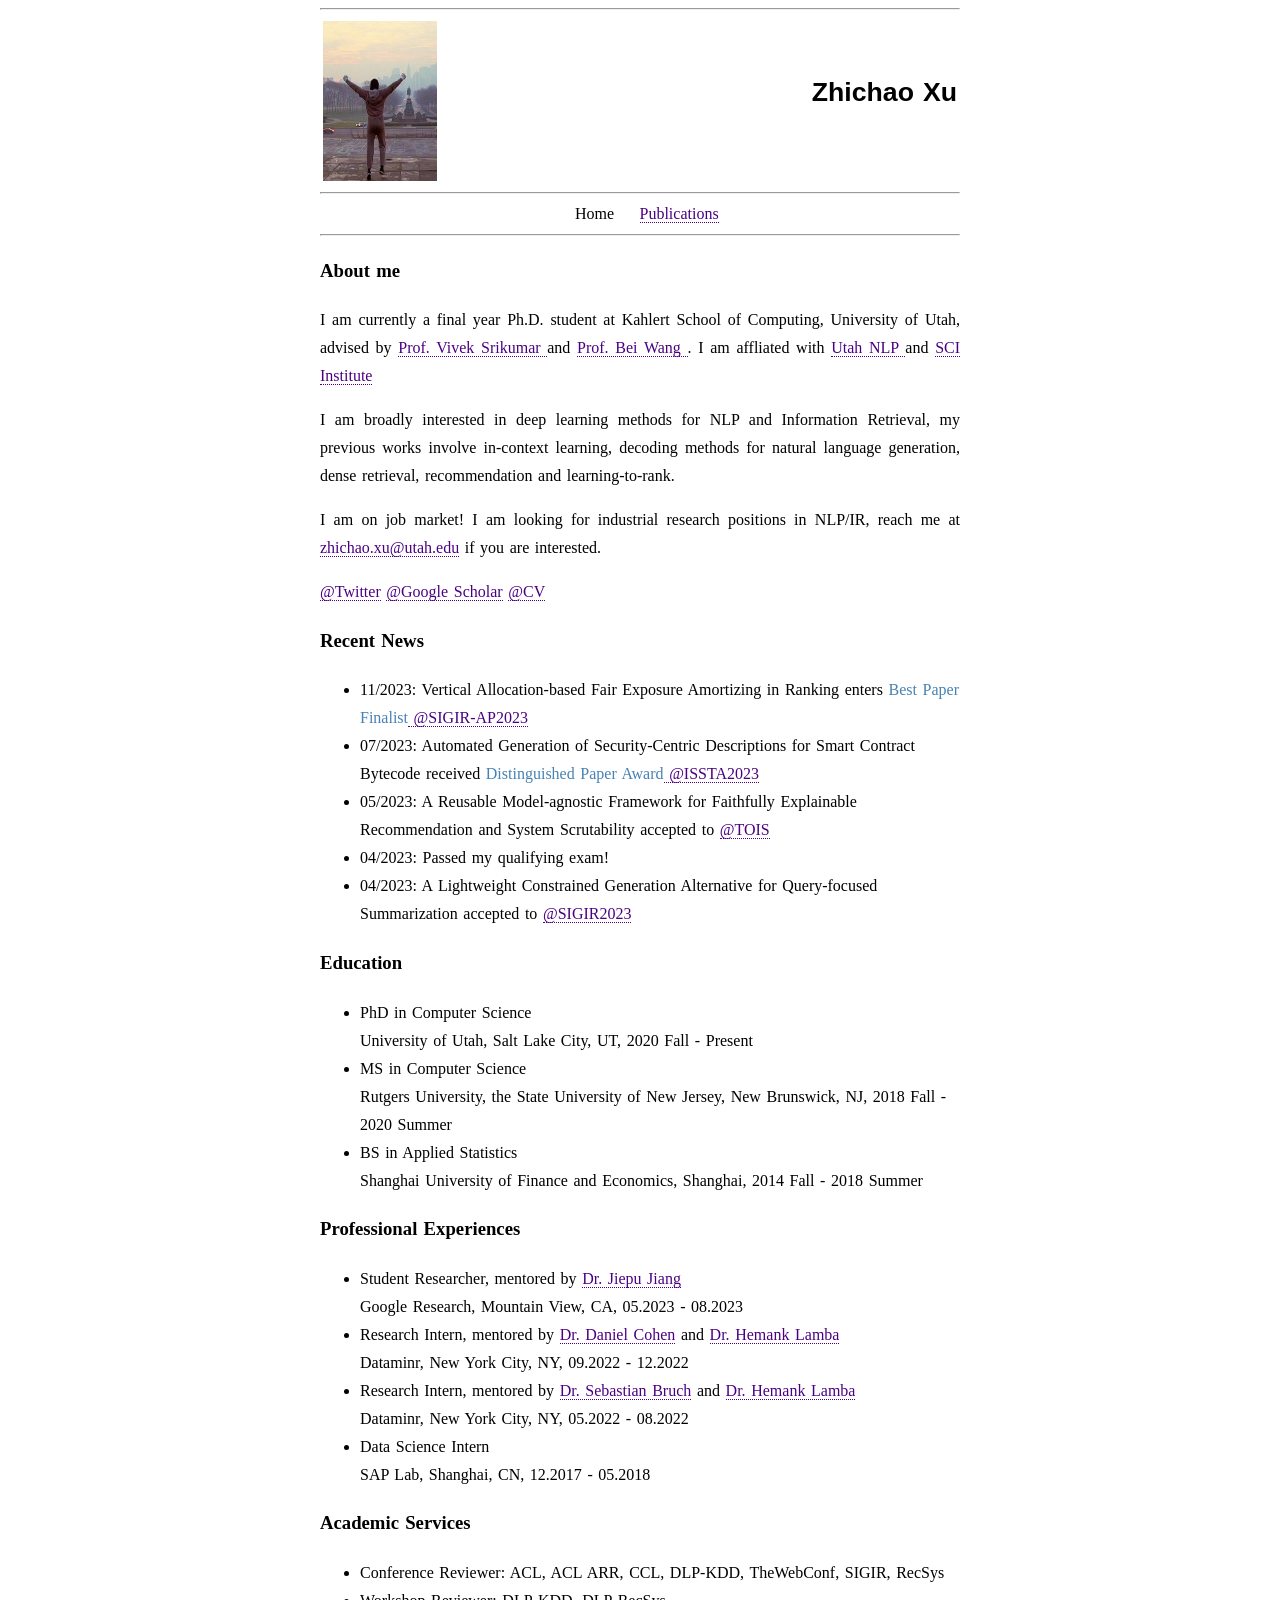
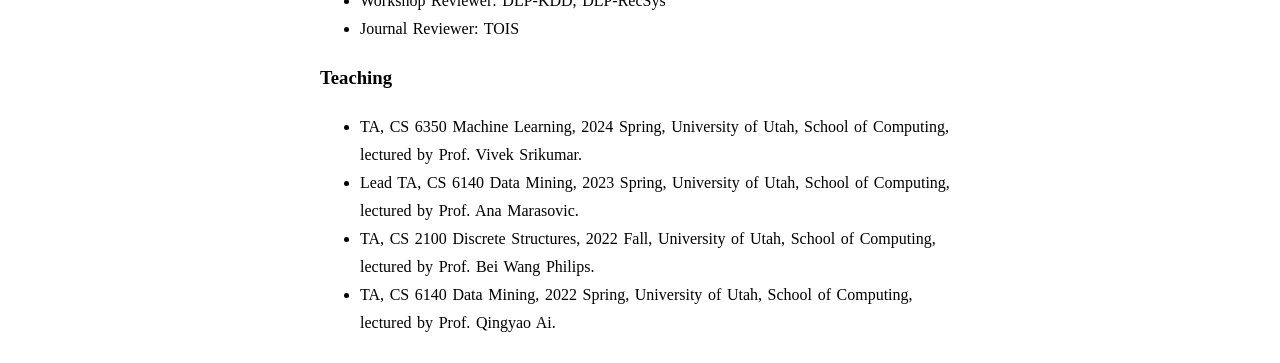
==== commit 456dee48: "Merge branch 'zhichaoxu-utah:main' into main" ====
--- a/index.html
+++ b/index.html
@@ -1,256 +1,131 @@
-<!DOCTYPE html PUBLIC "-//W3C//DTD XHTML 1.1//EN"
-  "http://www.w3.org/TR/xhtml11/DTD/xhtml11.dtd">
-<html xmlns="http://www.w3.org/1999/xhtml" xml:lang="en">
-<head>
-<link rel="shortcut icon" href="myIcon.ico">
-<meta http-equiv="Content-Type" content="text/html;charset=utf-8" />
+<html>
+    <head>
+        <title>
+      Zhichao Xu
+        </title>
+    </head>
+    <link rel="stylesheet" type="text/css" href="css/style1.css"/> 
 
-<link rel="stylesheet" href="jemdoc.css" type="text/css">
-<title>Zhichao Xu, University of Utah</title>
-<script>
-  (function(i,s,o,g,r,a,m){i['GoogleAnalyticsObject']=r;i[r]=i[r]||function(){
-  (i[r].q=i[r].q||[]).push(arguments)},i[r].l=1*new Date();a=s.createElement(o),
-  m=s.getElementsByTagName(o)[0];a.async=1;a.src=g;m.parentNode.insertBefore(a,m)
-  })(window,document,'script','https://www.google-analytics.com/analytics.js','ga');
+    <body>
+        <hr>
+        <TABLE class="header">
+            <TR>
+                <TD class="photo"><img src="res/rocky-art-museum.jpg" alt="Photo" title="Eureka, Aug. 2021" width="114" height="160"></TD>
+                <TD class="details">
+                    <table>
+                    <TR> <h1>Zhichao Xu</h1> </TR>
+                    </table>
+                </TD>
+            </TR>	
+        </TABLE> 
+        <hr>
+        <TABLE class="navigation">
+            <TR>
+                <TD class="navlink"></TD>
+                <TD class="navlink"></TD>
+                <TD class="navlink"></TD>
+                <TD class="navlink">
+                    Home
+                </TD>                
+                <TD class="navlink">
+                    <a href="pubs.html" > Publications </a>
+                </TD>           
+                <TD class="navlink"></TD>
+                <TD class="navlink"></TD>
+                <TD class="navlink"></TD>                
+            </TR>	
+        </TABLE> 
+        <hr>
+        
+        <h3>About me</h3>
+        
+        <p align="justify"> I am currently a final year Ph.D. student at Kahlert School of Computing, University of Utah, advised by <a href="https://svivek.com/"> Prof. Vivek Srikumar </a> and <a href="https://www.sci.utah.edu/~beiwang/"> Prof. Bei Wang </a>. I am affliated with <a href="https://nlp.cs.utah.edu/"> Utah NLP </a> and <a href="https://www.sci.utah.edu/"> SCI Institute </a>
+        <p align="justify"> I am broadly interested in deep learning methods for NLP and Information Retrieval, my previous works involve in-context learning, decoding methods for natural language generation, dense retrieval, recommendation and learning-to-rank.
+        <p align="justify"> I am on job market! I am looking for industrial research positions in NLP/IR, reach me at <a href="zhichao.xu@utah.edu">zhichao.xu@utah.edu</a> if you are interested.
+        <p> <a href="https://twitter.com/zhichaoxu_ir">@Twitter</a> <a href="https://scholar.google.com/citations?user=LmLtV_kAAAAJ&hl=en">@Google Scholar</a> <a href="res/cv.pdf">@CV</a>
+        
+        <h3>Recent News</h3>
+        <ul>
+            <li> 11/2023: Vertical Allocation-based Fair Exposure Amortizing in Ranking enters <font color="#4682B4">Best Paper Finalist</font><a href="http://www.sigir-ap.org/sigir-ap-2023/"> @SIGIR-AP2023</a> </li>
+            <li> 07/2023: Automated Generation of Security-Centric Descriptions for Smart Contract Bytecode received <font color="#4682B4">Distinguished Paper Award</font><a href="https://conf.researchr.org/home/issta-2023"> @ISSTA2023</a> </li>
+            <li> 05/2023: A Reusable Model-agnostic Framework for Faithfully Explainable Recommendation and System Scrutability accepted to <a href="https://dl.acm.org/journal/tois">@TOIS</a> </li>          
+            <li> 04/2023: Passed my qualifying exam! </li> 
+            <li> 04/2023: A Lightweight Constrained Generation Alternative for Query-focused Summarization accepted to <a href="https://sigir.org/sigir2023/">@SIGIR2023</a> </li>
+        </ul>
 
-  ga('create', 'UA-87320911-1', 'auto');
-  ga('send', 'pageview');
+        <h3>Education</h3>
+        <ul>
+            <li> PhD in Computer Science<br> 
+                University of Utah, Salt Lake City, UT, 2020 Fall - Present
+            </li>
+            <li> MS in Computer Science<br>
+                Rutgers University, the State University of New Jersey, New Brunswick, NJ, 2018 Fall - 2020 Summer
+            </li>
+            <li> BS in Applied Statistics<br>
+                Shanghai University of Finance and Economics, Shanghai, 2014 Fall - 2018 Summer
+            </li>
+        </ul>
 
-</script>
-</head>
-<body>
+        <h3>Professional Experiences</h3>
+        <ul>
+            <li> Student Researcher, 
+                mentored by <a href="https://scholar.google.com/citations?hl=en&user=wpiIJ1MAAAAJ&view_op=list_works&sortby=pubdate">Dr. Jiepu Jiang</a> <br> 
+                Google Research, Mountain View, CA, 05.2023 - 08.2023
+            </li>
+            <li> Research Intern, 
+                mentored by <a href="https://scholar.google.com/citations?hl=en&user=BGSFslUAAAAJ&view_op=list_works&sortby=pubdate">Dr. Daniel Cohen</a> 
+                and <a href="https://scholar.google.com/citations?user=nuW3M98AAAAJ&hl=en">Dr. Hemank Lamba</a><br> 
+                Dataminr, New York City, NY, 09.2022 - 12.2022
+            </li>
+            <li> Research Intern, mentored by
+                <a href="https://scholar.google.com/citations?user=aAWYKCcAAAAJ&hl=en">Dr. Sebastian Bruch</a> 
+                and <a href="https://scholar.google.com/citations?user=nuW3M98AAAAJ&hl=en">Dr. Hemank Lamba</a><br> 
+                Dataminr, New York City, NY, 05.2022 - 08.2022
+            </li>
+            <li> Data Science Intern<br>
+                SAP Lab, Shanghai, CN, 12.2017 - 05.2018
+            </li>
+        </ul>
+    
+        <h3>Academic Services</h3>
+        <ul>
+            <li> Conference Reviewer: ACL, ACL ARR, CCL, DLP-KDD, TheWebConf, SIGIR, RecSys
+            </li>
+            <li> Workshop Reviewer: DLP-KDD, DLP-RecSys
+            </li>
+            <li> Journal Reviewer: TOIS
+            </li>
+        </ul>
 
-<table>
-	<tbody>
-		<tr>
-			<td width="670", height="240">
-				<div id="toptitle">					
-					<h1>Zhichao Xu 徐志超</h1>
-					<p>My name is Chih-Chao Hsu in Wade-Giles system; aside from my legal name, you can also call me Brutus</p>
-				</div>
-				
-				<h2>Ph.D. Student</h2>
-				<p>
-					School of Computing 
-					<br>
-					University of Utah 
-					<br>
-					Email: zhichao.xu@utah.edu
-					<br>
-					<a href="https://scholar.google.com/citations?hl=en&user=LmLtV_kAAAAJ&view_op=list_works&authuser=1&sortby=pubdate">Google Scholar</a>,
-					<a href="https://github.com/zhichaoxu-shufe">Github</a>,
-					<a href="https://twitter.com/zhichao_xu_slc">Twitter</a>,
-					<a href="https://huggingface.co/brutusxu">Huggingface</a>
-				</p>
-			</td>
-			<td>
-			<img src="images/Rocky.png" border="0" height="240">
-			</td>
-		</tr>
-	<tr>
-	</tr>
-	</tbody>
-</table>
+        <h3>Teaching</h3>
+        <ul>
+            <li> TA, CS 6350 Machine Learning, 2024 Spring, University of Utah, School of Computing, lectured by Prof. Vivek Srikumar.
+            </li>
+            <li> Lead TA, CS 6140 Data Mining, 2023 Spring, University of Utah, School of Computing, lectured by Prof. Ana Marasovic.
+            </li>
+            <li> TA, CS 2100 Discrete Structures, 2022 Fall, University of Utah, School of Computing, lectured by Prof. Bei Wang Philips.
+            </li>
+            <li> TA, CS 6140 Data Mining, 2022 Spring, University of Utah, School of Computing, lectured by Prof. Qingyao Ai.
+            </li>
+        </ul>
 
-<h2> Looking for Internships </h2> 
-<p> 
-	I am look for internship for <b>Summer 2023</b>, drop me an email if you're interested in my works :)
-</p>
-	
-	
-<h2>About [<a href="zhichao_xu_cv_homepage.pdf">CV</a>]</h2>
-<p> 
-	I am currently a third-year PhD student at University of Utah, advised by 
-	<a href="https://scholar.google.com/citations?user=Tt0eBesAAAAJ&hl=en">Prof. Bei Wang</a> 
-	and <a href="https://scholar.google.com/citations?user=TsTUfOIAAAAJ&hl=en">Prof. Vivek Srikumar</a>.
-</p>
-<p>
-	I also work closely with <a href="http://ir.aiqingyao.org/home">Prof. Qingyao Ai</a> and
-	<a href="http://yongfeng.me/">Prof. Yongfeng Zhang</a>.
-</p>
-<p>
-	I am interested in multiple sub-domains of <b>Information Retrieval</b>, including <u>machine learning-motivated IR, i.e. learning-to-rank</u>, <u>learning representations for neural search and recommendation</u>, and <u>Explainable IR</u>	
-</p>
-<p>
-	I am also interested in research topics including <u>graph-centric IR</u>, and <u>Natural Language Processing for IR</u>.
-</p>
+        <p><center>
+            <div id="clustrmaps-widget" style="width:30%">
+                <script type="text/javascript" id="clustrmaps" src="//clustrmaps.com/map_v2.js?d=2pfFYFQyuD56AVtvFpUzIDqj9STNfO0JtDQ7USXqIRo&cl=ffffff&w=a"></script>
+        </div> 
 
 
+        <script type="text/javascript">
+            var gaJsHost = (("https:" == document.location.protocol) ? "https://ssl." : "http://www.");
+            document.write(unescape("%3Cscript src='" + gaJsHost + "google-analytics.com/ga.js' type='text/javascript'%3E%3C/script%3E"));
+            </script>
+            <script type="text/javascript">
+            try {
+            var pageTracker = _gat._getTracker("UA-5586846-1");
+            pageTracker._trackPageview();
+            } catch(err) {}
+        </script>
 
-	
-<h2> News </h2> 
-<ul>
-	<li> 09/19/2022: I am returning <u>Dataminr</u> as a Research Scientist Intern for this Fall, working with <a href="https://scholar.google.com/citations?hl=en&user=BGSFslUAAAAJ&view_op=list_works&sortby=pubdate">Dr. Daniel Cohen</a> and <a href="https://scholar.google.com/citations?user=nuW3M98AAAAJ&hl=en">Dr. Hemank Lamba</a> on Neural Information Retrieval.
-	</li>
-	<li> 01/24/2022: In 2022 Summer, I will join startup <u>Dataminr</u> as a Research Scientist Intern, working with <a href="https://scholar.google.com/citations?hl=en&user=aAWYKCcAAAAJ&view_op=list_works&sortby=pubdate">Dr. Sebastian Bruch</a> and <a href="https://scholar.google.com/citations?user=nuW3M98AAAAJ&hl=en">Dr. Hemank Lamba</a> on Explainable Search.
-	</li>
-
-<!-- 	<li> 07/11/2021: I presented our paper <u>Understanding the Effectiveness of Reviews in E-commerce Top-N Recommendation</u> at <a href="https://ictir2021.org/">ICTIR 2021</a>!
-	</li>
-	<li> 06/13/2021: I made new PR of 10KM run at 48m13s (previous PR 50m35s) !
-	</li>
-	<li> 03/31/2021: Our paper <u>A Zero Attentive Relevance Matching Network for Review Modeling in Recommendation</u> is presented at <a href="https://www.ecir2021.eu/">ECIR 2021</a>!
-	</li>
-	<li> 10/22/2020: I presented our paper <u>E-commerce Recommendation with Weighted Expect Utility</u> at <a href="https://cikm2020.org/">CIKM 2020</a>!
-	</li> -->
-
-</ul>
-	
-<h2> Selected Publications </h2>
-<!-- <p>(* represents equal contribution)</p> -->
-<ul>
-	<li> <font face = "Georgia" size = "+1">Marginal-Certainty-aware Fair Ranking Algorithm.</font><br>
-
-		Tao Yang, <b>Zhichao Xu</b>, Zhenduo Wang, Anh Tran and Qingyao Ai.<br>
-		in proceedings of the 16th ACM International Conference on Web Search and Data Mining (<b>WSDM 2023</b>),
-
-	</li>
-	<li> <font face = "Georgia" size = "+1">Understanding the Effectiveness of Reviews in E-commerce Recommendation.</font>
-		<a href="https://arxiv.org/abs/2106.09665">pdf</a>,
-		<a href="https://drive.google.com/file/d/1ozl6zHEdwwZziS7ttX9AENeKAaf14ACF/view?usp=sharing">slides</a>,
-		<a href="https://github.com/zhichaoxu-shufe/understanding-reviews">code</a>
-		<br>
-
-		<b>Zhichao Xu</b>, Hansi Zeng and Qingyao Ai.<br>
-		in proceedings of 11th International Conference on the Theory of Information Retrieval (<b>ICTIR 2021</b>),
-	</li>
-	<li> <font face = "Georgia" size = "+1">A Zero Attentative Relevance Matching Network for Review Modeling in Recommnder System. </font>
-		<a href="https://github.com/HansiZeng/ZARM">code</a>,
-		<a href="https://arxiv.org/abs/2101.06387">pdf</a>
-		<br>
-
-		Hansi Zeng, <b>Zhichao Xu</b> and Qingyao Ai. <br>
-		in proceedings of 43rd European Conference on Information Retrieval (<b>ECIR 2021 </b>),
-
-
-	</li>
-	<li> <font face = "Georgia" size = "+1">E-commerce Recommendation with Weighted Expected Utility. </font>
-		<a href="https://dl.acm.org/doi/abs/10.1145/3340531.3411993">pdf</a>,
-		<a href="https://github.com/zhichaoxu-shufe/E-commerce-Rec-with-WEU">code</a>
-		<br>
-
-		<b>Zhichao Xu</b>, Yi Han, Yongfeng Zhang and Qingyao Ai. <br>
-		in proceedings of 29th International Conference on Information and Knowledge Management (<b>CIKM 2020</b>),
-
-	</li>
-	<li> <font face = "Georgia" size = "+1">Speech-based Activity Recognition for Trauma Resuscatation.</font>
-		<a href="https://ieeexplore.ieee.org/abstract/document/9374372">pdf</a>
-		<br>
-
-		Jalal Abdulbaqi, Yue Gu, <b>Zhichao Xu</b>, Chenyang Gao, Ivan Marsic and Randall Burd<br>
-		in proceedings of 8th IEEE Conference on Health Informatics (<b>ICHI 2020</b>),
-	</li>
-</ul>
-
-<h2> Manuscripts </h2> 
-<p>(* represents equal contribution)</p>
-<ul>
-	<li> <font face = "Georgia" size = "+1">A Reusable Model-agnostic Framework for Faithfully Explainable Recommendation and System Scrutability</font><br>
-
-		<b>Zhichao Xu</b>, Hansi Zeng, Juntao Tan, Zuohui Fu, Yongfeng Zhang and Qingyao Ai.<br>
-		in submission to TOIS and under revision
-	</li>
-	<li> <font face = "Georgia" size = "+1">Reinforcement Learning to Rank with Coarse-grained Labels</font>
-		<a href="https://arxiv.org/pdf/2208.07563.pdf">pdf</a>
-		<br>
-
-		<b>Zhichao Xu</b>*, Anh Tran*, Tao Yang and Qingyao Ai.<br>
-		manuscript on arxiv, 
-	</li>
-	<li> <font face = "Georgia" size = "+1">Learning to Rank Rationales for Explainable Recommendation</font>
-		<a href="https://arxiv.org/pdf/2206.05368">pdf</a>, <a href="https://github.com/zhichaoxu-shufe/Semantic-Enhanced-BPER">code</a>
-		<br>
-
-		<b>Zhichao Xu</b>, Yi Han, Tao Yang, Anh Tran and Qingyao Ai.<br>
-		manuscript on arxiv,
-	</li>
-	<li> <font face = "Georgia" size = "+1">Effective Exposure Amortizing for Fair Top-k Recommendation</font>
-		<a href="https://arxiv.org/pdf/2204.03046">pdf</a>
-		<br>
-		Tao Yang, <b>Zhichao Xu</b> and Qingyao Ai.<br>
-		manuscript on arxiv,
-	</li>
-</ul>	
-
-<h2> Education </h2>
-<ul>
-	<li> <font face="Georgia" size="+1">PhD in Computer Science</font><br> 
-		University of Utah, Salt Lake City, UT, 2020 Fall - Present
-	</li>
-	<li> <font face="Georgia" size="+1">MS in Computer Science</font><br>
-		Rutgers University, the State University of New Jersey, New Brunswick, NJ, 2018 Fall - 2020 Summer
-	</li>
-	<li> <font face="Georgia" size="+1">BS in Applied Statistics, BE in Computer Science</font><br>
-		Shanghai University of Finance and Economics, Shanghai, 2014 Fall - 2018 Summer
-	</li>
-</ul>
-
-<h2> Professional Experience </h2>
-<ul>
-	<li> <font face="Georgia" size="+1">Research Intern</font><br> 
-		Dataminr, New York City, NY, 05.2022 - 08.2022
-	</li>
-	<li> <font face="Georgia" size="+1">Data Science Intern</font><br>
-		SAP Lab, Shanghai, CN, 12.2017 - 05.2018
-	</li>
-</ul>
-	
-<h2> Academic Services </h2>
-<ul>
-	<li> Conference Reviewer: CCL 2021, DLP-KDD 2021
-	</li>
-	<li> Conference Subreviewer: TheWebConf 2022, KDD 2022
-	</li>
-	<li> Journal Reviewer: TOIS
-	</li>
-</ul>
-	
-<h2> Teaching Experiences </h2>
-<ul>
-	<li> TA, CS 6140 Data Mining, 2022 Spring, University of Utah, School of Computing
-	</li>
-	<li> TA, CS 2100 Discrete Structures, 2022 Fall, University of Utah, School of Computing
-	</li>
-
-</ul>
-	
-<h2> Writings </h2>
-<ul>
-	<li> <a href="https://drive.google.com/file/d/16vuwj6nqhdZL_20WUq_kqKdzdZYjsht3/view?usp=sharing">A Concise Intro to Explicit Factor Models</a>
-	</li>
-	<li> <a href="https://drive.google.com/file/d/1DrS0gajN26NDdY1848lvbG5WqQ-GRHMM/view?usp=sharing">Efficiently Integrating Texual Information into Recommendation by Paragraph Vectors</a>
-	</li>
-	<li> <a href="https://drive.google.com/file/d/1PBr1qONUiPK_YTCZgQYl-dJdDLxAdyII/view?usp=sharing">TransE is Superisingly Good for E-commerce Recommendation</a>
-	</li>
-	<li> <a href="https://drive.google.com/file/d/1na8M5XKB8Eqh3_lWRy3IFYZZqIx6TCVs/view?usp=sharing">TriRank in a more Understandable Way</a>
-	</li>
-	<li> <a href="https://drive.google.com/file/d/1eMzhZ8K7l2jRC_zYJu3dSK6OIHD3osiO/view?usp=sharing">Random Writing, Protestant Ethics, Jan Hus and the First Defenestrations of Prague</a>
-	</li>
-</ul>
-
-<h2> Facts and Thoughts </h2>
-<ul>
-	<li> I am motivated by the Movie <b>Rocky</b> and <b>Kingdom of Heaven</b>
-	</li>
-	<li> My favoriate historical figure is Aurelian, i.e. Restitutor Orbis.
-	</li>
-	<li> My favoriate food is thin crust pizza ramana, but vanilla cheese pizza makes do
-	</li>
-	<li> I used to play basketball; now I am more of a jogger
-	</li>
-	<li> If you're also a PhD student or planning to apply, read Kevin Gimpel's advice on <a href="https://home.ttic.edu/~kgimpel/etc/phd-advice.pdf">How to be a happier PhD student</a>, Karl Stratos's <a href="http://karlstratos.com/#student">advices to perspective students</a> and Philip Guo's <a href="https://www.scholat.com/teamwork/teamworkdownloadscholar.html?id=4924&teamId=1158">The PhD Grind</a>.
-</ul>
-
-
-<p><center>
-	<div id="clustrmaps-widget" style="width:30%">
-		<script type="text/javascript" id="clustrmaps" src="//clustrmaps.com/map_v2.js?d=2pfFYFQyuD56AVtvFpUzIDqj9STNfO0JtDQ7USXqIRo&cl=ffffff&w=a"></script>
-
-</div>  
-
-<div id="footer">
-	<div id="footer-text"></div>
-</div>
-
-</center></p>
-</body></html>
+    </body>
+    
+</html>
--- a/css/style1.css
+++ b/css/style1.css
@@ -0,0 +1,57 @@
+
+/*Inspired by dive into minimalism by Mark Pilgrim*/
+
+body{
+    font-family:"Gill Sans MT","Gill Sans","Goudy Bookletter 1911","Linux Libertine O","Liberation Serif",Candara,serif;
+    font-size: 12pt
+    margin-top: 2%; margin-right: 20%; margin-bottom: 2%; margin-left: 25%;
+    width:40em;
+    line-height:1.75;
+    word-spacing:0.1em
+    }
+    
+A:link {color: INDIGO; text-decoration: none; border-bottom:1px dotted }
+A:visited { color: INDIGO; text-decoration: none; border-bottom:1px dotted }
+A:hover { color: black; border-bottom:1px solid; background: Lavender }
+A:active { color: purple; text-decoration: none }    
+
+h1 a,h2 a,h3 a,#nav a,.punch a{color:inherit !important}
+
+h1{
+    font-family: "trebuchet ms", Arial, Helvetica, sans-serif;
+    font-size: 20pt
+}
+
+span.emph{ 
+font-weight: bold 
+}
+
+span.it{ font-style: italic }
+
+table.header{
+	border-style: none;
+    width: 100%
+}
+
+td.details{
+	text-align: right;
+	width: 50%
+}
+
+td.photo{
+	text-align: left;
+	width: 50%
+}
+
+table.navigation{
+    align: center;
+	border-style: none;
+    width: 100%
+}
+
+td.navlink{
+	text-align: center;
+	width: 11%
+}
+
+</style>
